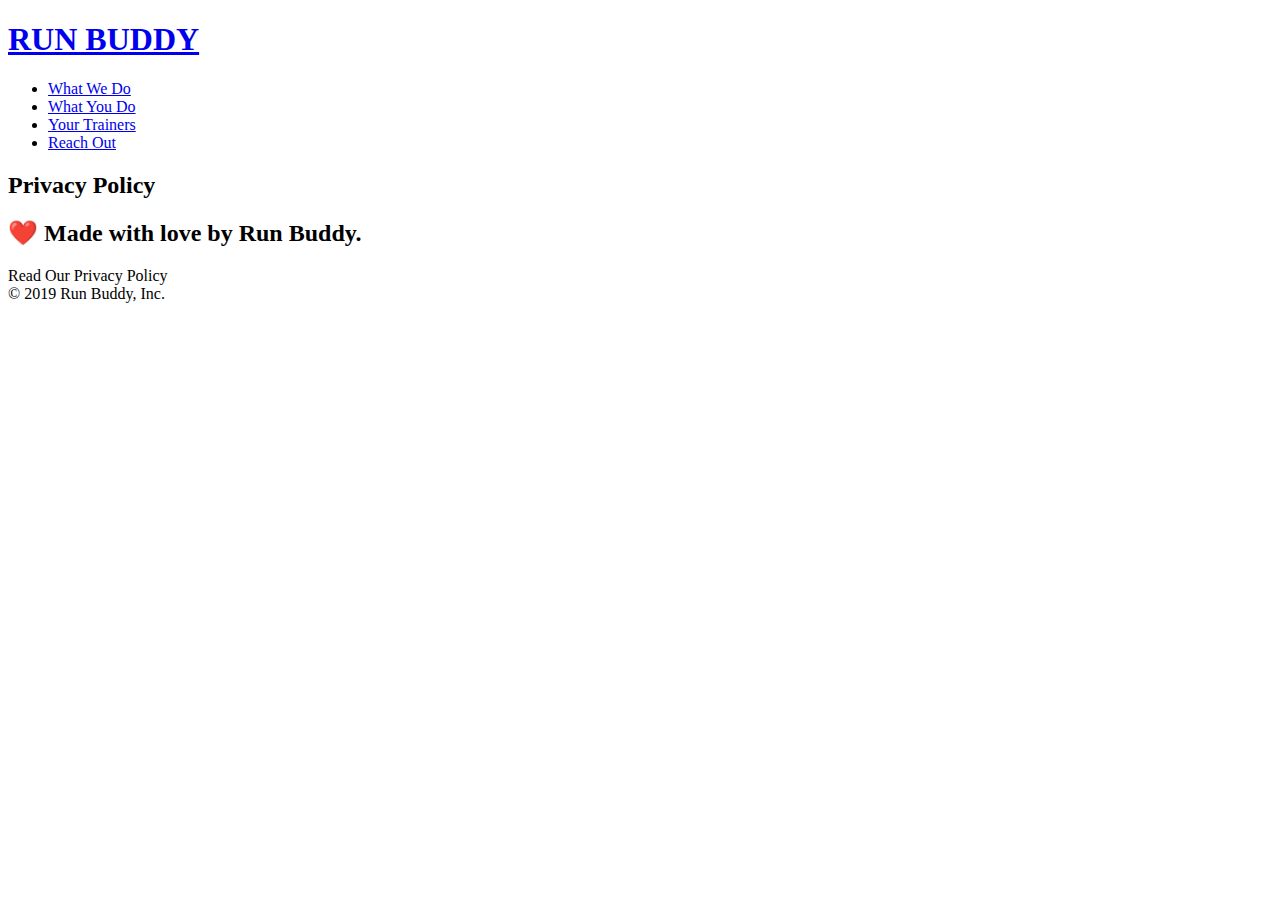
==== privacy-policy.html @ 28be76a3 "1.7.4 created privacy policy html page" ====
<!DOCTYPE html>
<html lang="en">
<head>
    <meta charset="UTF-8">
    <title>Privacy Policy - Run Buddy</title>
</head>
<body>
    <!-- navigation -->
    <header>
        <h1><a href="/">RUN BUDDY</a></h1>
        <nav>
            <!-- Unordered list -->
            <ul>
                <!-- List item -->
                <li>
                    <!-- Anchor element -->
                    <a href="./index.html#what-we-do">What We Do</a>
                </li>
                <li>
                    <a href="./index.html#what-you-do">What You Do</a>
                </li>
                <li>
                    <a href="./index.html#your-trainers">Your Trainers</a>
                </li>
                <li>
                    <a href="./index.html#reach-out">Reach Out</a>
                </li>
            </ul>
        </nav>
    </header>

    <section class="hero">
        <h2 class="page-hero">
            Privacy Policy
        </h2>
    </section>




    <!-- footer -->
    <footer>
        <h2>❤️ Made with love by Run Buddy.</h2>
        <div>
            <a>Read Our Privacy Policy</a><br/>
            &copy; 2019 Run Buddy, Inc.
        </div>
    </footer>
</body>
</html>
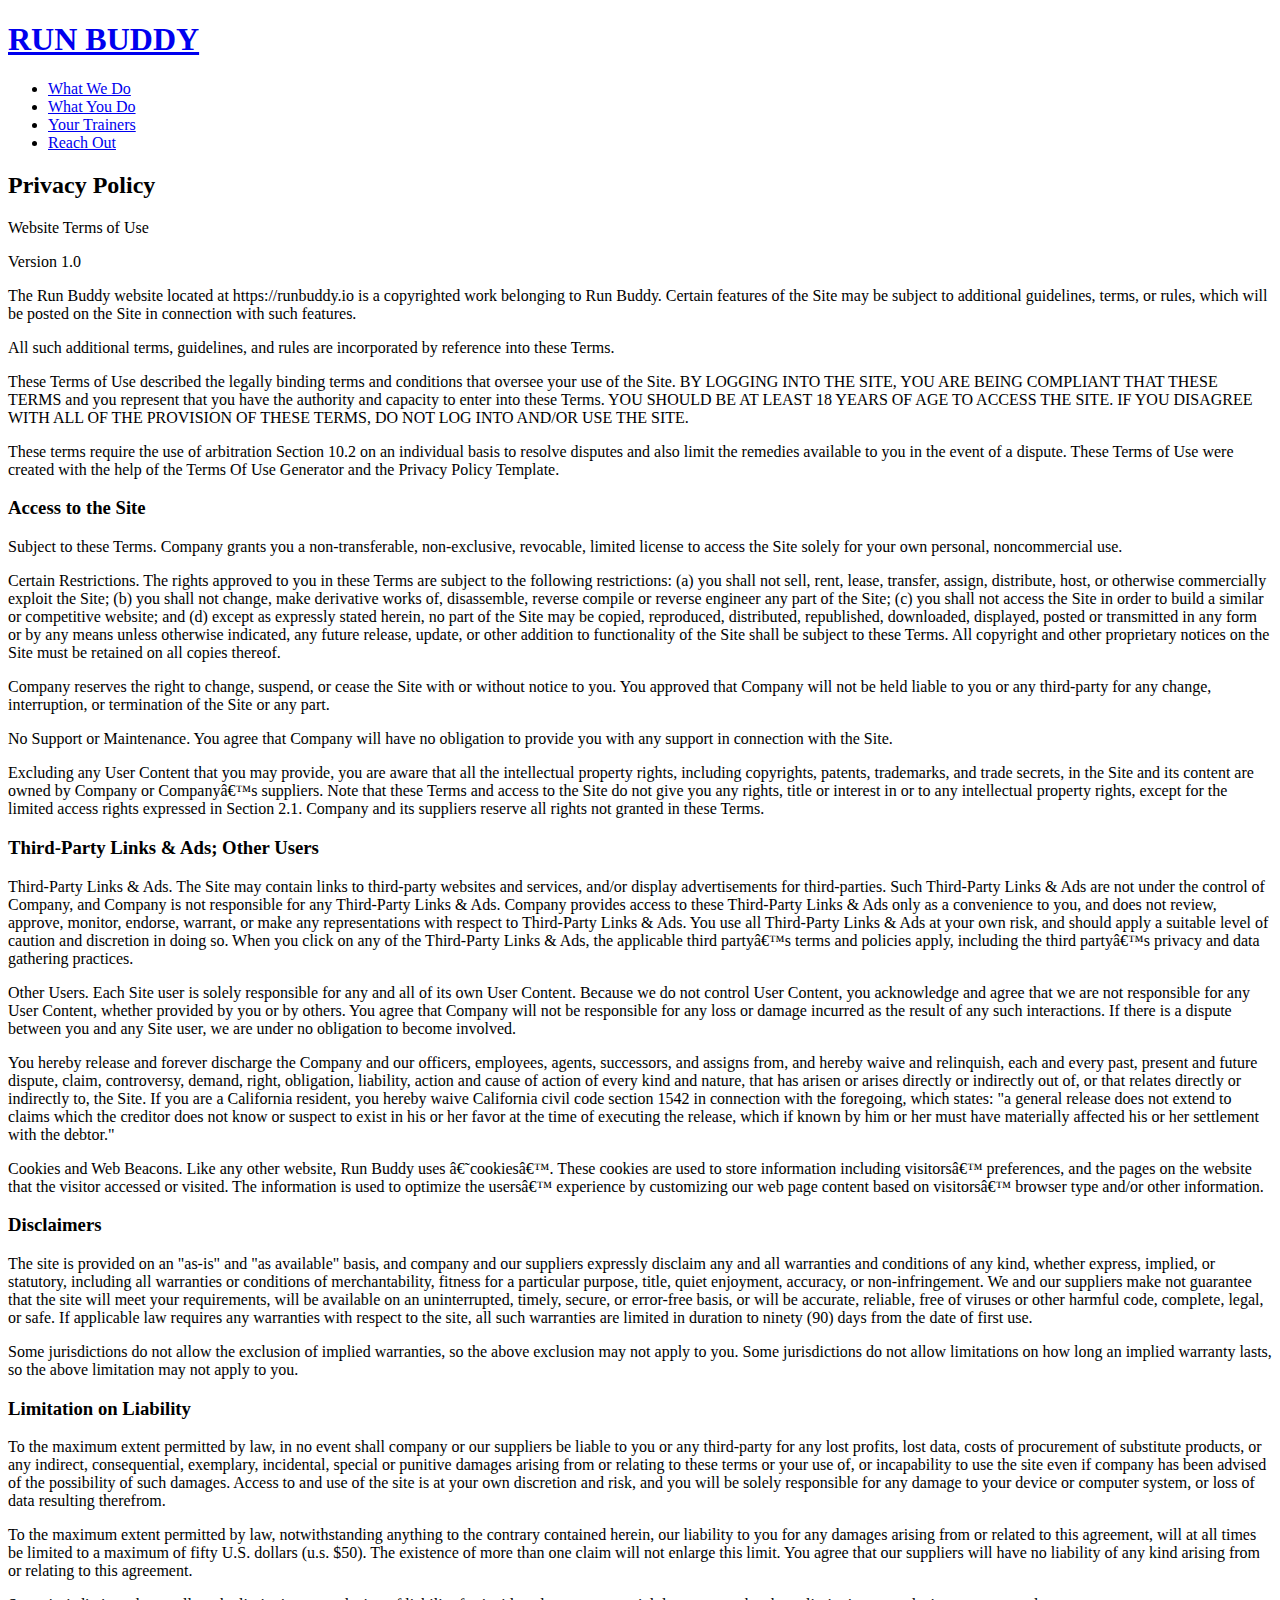
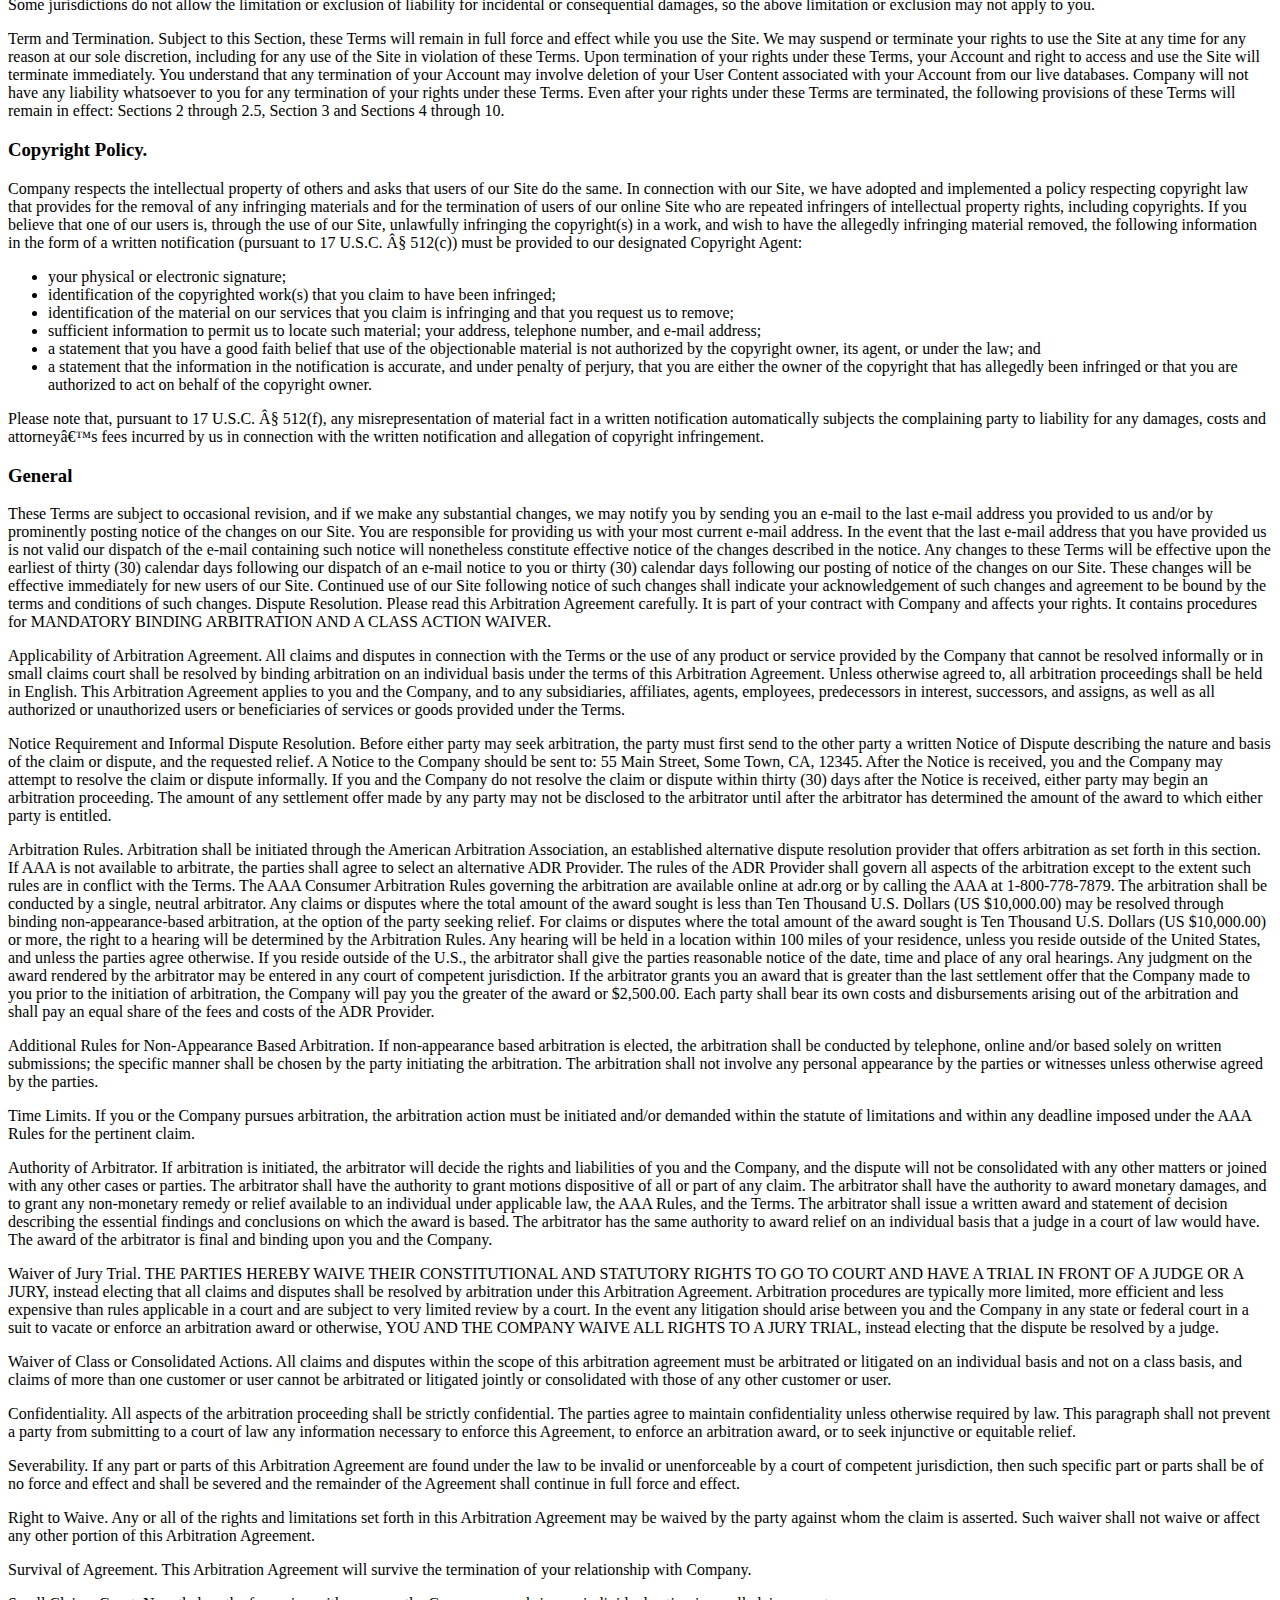
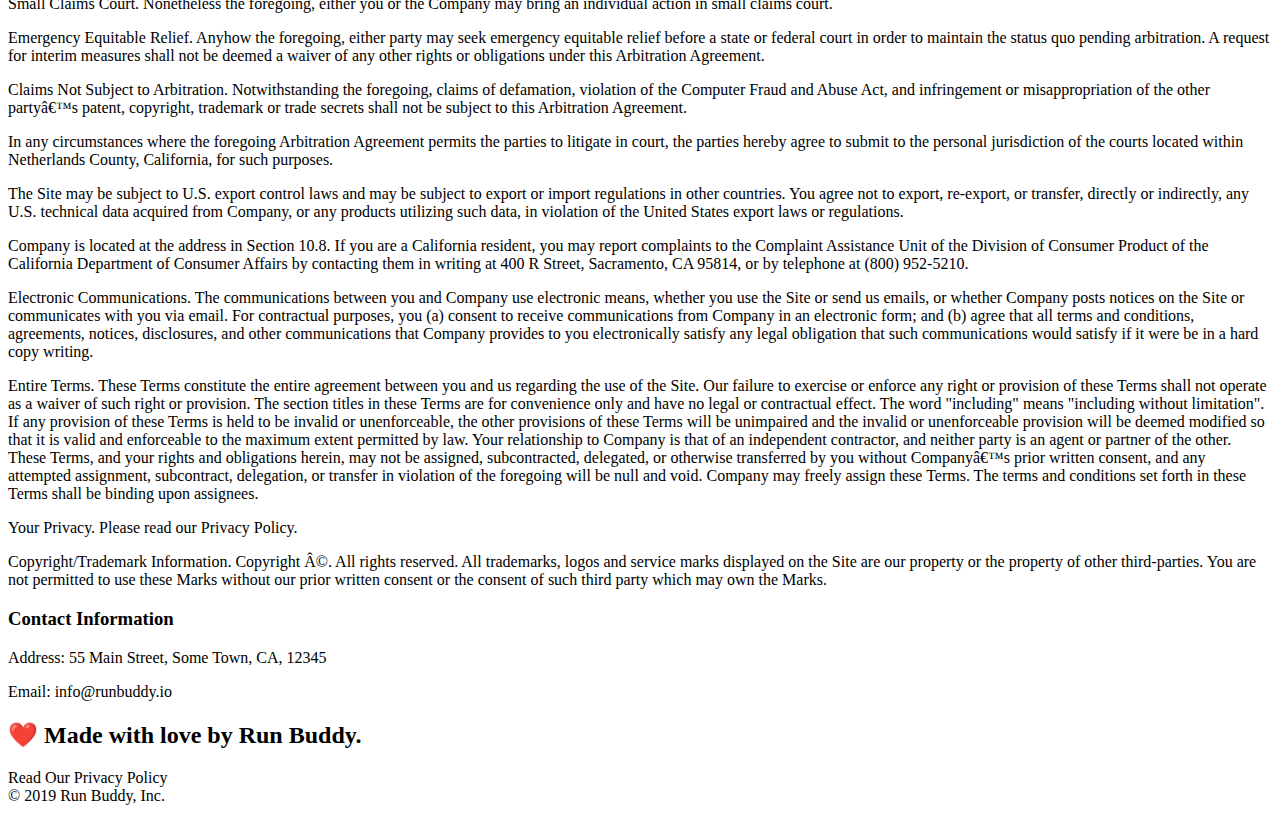
==== commit 857ef533: "1.7.5 added legal article" ====
--- a/privacy-policy.html
+++ b/privacy-policy.html
@@ -35,7 +35,427 @@
         </h2>
     </section>
 
-
+    <article class="secondary-content">
+      <p>
+        Website Terms of Use
+      </p>
+
+      <p>
+        Version 1.0
+      </p>
+
+      <p>
+        The Run Buddy website located at https://runbuddy.io is a copyrighted work belonging to Run Buddy. Certain
+        features of the Site may be subject to additional guidelines, terms, or rules, which will be posted on the Site
+        in connection with such features.
+      </p>
+
+      <p>
+        All such additional terms, guidelines, and rules are incorporated by reference into these Terms.
+      </p>
+
+      <p>
+        These Terms of Use described the legally binding terms and conditions that oversee your use of the Site. BY
+        LOGGING INTO THE SITE, YOU ARE BEING COMPLIANT THAT THESE TERMS and you represent that you have the authority
+        and capacity to enter into these Terms. YOU SHOULD BE AT LEAST 18 YEARS OF AGE TO ACCESS THE SITE. IF YOU
+        DISAGREE WITH ALL OF THE PROVISION OF THESE TERMS, DO NOT LOG INTO AND/OR USE THE SITE.
+      </p>
+
+      <p>
+        These terms require the use of arbitration Section 10.2 on an individual basis to resolve disputes and also
+        limit the remedies available to you in the event of a dispute. These Terms of Use were created with the help of
+        the Terms Of Use Generator and the Privacy Policy Template.
+      </p>
+
+      <h3>
+        Access to the Site
+      </h3>
+
+      <p>
+        Subject to these Terms. Company grants you a non-transferable, non-exclusive, revocable, limited license to
+        access the Site solely for your own personal, noncommercial use.
+      </p>
+
+      <p>
+        Certain Restrictions. The rights approved to you in these Terms are subject to the following restrictions: (a)
+        you shall not sell, rent, lease, transfer, assign, distribute, host, or otherwise commercially exploit the Site;
+        (b) you shall not change, make derivative works of, disassemble, reverse compile or reverse engineer any part of
+        the Site; (c) you shall not access the Site in order to build a similar or competitive website; and (d) except
+        as expressly stated herein, no part of the Site may be copied, reproduced, distributed, republished, downloaded,
+        displayed, posted or transmitted in any form or by any means unless otherwise indicated, any future release,
+        update, or other addition to functionality of the Site shall be subject to these Terms. All copyright and other
+        proprietary notices on the Site must be retained on all copies thereof.
+      </p>
+
+      <p>
+        Company reserves the right to change, suspend, or cease the Site with or without notice to you. You approved
+        that Company will not be held liable to you or any third-party for any change, interruption, or termination of
+        the Site or any part.
+      </p>
+
+      <p>
+        No Support or Maintenance. You agree that Company will have no obligation to provide you with any support in
+        connection with the Site.
+      </p>
+
+      <p>
+        Excluding any User Content that you may provide, you are aware that all the intellectual property rights,
+        including copyrights, patents, trademarks, and trade secrets, in the Site and its content are owned by Company
+        or Companyâ€™s suppliers. Note that these Terms and access to the Site do not give you any rights, title or
+        interest in or to any intellectual property rights, except for the limited access rights expressed in Section
+        2.1. Company and its suppliers reserve all rights not granted in these Terms.
+      </p>
+
+      <h3>
+        Third-Party Links & Ads; Other Users
+      </h3>
+
+      <p>
+        Third-Party Links & Ads. The Site may contain links to third-party websites and services, and/or display
+        advertisements for third-parties. Such Third-Party Links & Ads are not under the control of Company, and Company
+        is not responsible for any Third-Party Links & Ads. Company provides access to these Third-Party Links & Ads
+        only as a convenience to you, and does not review, approve, monitor, endorse, warrant, or make any
+        representations with respect to Third-Party Links & Ads. You use all Third-Party Links & Ads at your own risk,
+        and should apply a suitable level of caution and discretion in doing so. When you click on any of the
+        Third-Party Links & Ads, the applicable third partyâ€™s terms and policies apply, including the third partyâ€™s
+        privacy and data gathering practices.
+      </p>
+
+      <p>
+        Other Users. Each Site user is solely responsible for any and all of its own User Content. Because we do not
+        control User Content, you acknowledge and agree that we are not responsible for any User Content, whether
+        provided by you or by others. You agree that Company will not be responsible for any loss or damage incurred as
+        the result of any such interactions. If there is a dispute between you and any Site user, we are under no
+        obligation to become involved.
+      </p>
+
+      <p>
+        You hereby release and forever discharge the Company and our officers, employees, agents, successors, and
+        assigns from, and hereby waive and relinquish, each and every past, present and future dispute, claim,
+        controversy, demand, right, obligation, liability, action and cause of action of every kind and nature, that has
+        arisen or arises directly or indirectly out of, or that relates directly or indirectly to, the Site. If you are
+        a California resident, you hereby waive California civil code section 1542 in connection with the foregoing,
+        which states: "a general release does not extend to claims which the creditor does not know or suspect to exist
+        in his or her favor at the time of executing the release, which if known by him or her must have materially
+        affected his or her settlement with the debtor."
+      </p>
+
+      <p>
+        Cookies and Web Beacons. Like any other website, Run Buddy uses â€˜cookiesâ€™. These cookies are used to store
+        information including visitorsâ€™ preferences, and the pages on the website that the visitor accessed or visited.
+        The information is used to optimize the usersâ€™ experience by customizing our web page content based on visitorsâ€™
+        browser type and/or other information.
+      </p>
+
+      <h3>
+        Disclaimers
+      </h3>
+
+      <p>
+        The site is provided on an "as-is" and "as available" basis, and company and our suppliers expressly disclaim
+        any and all warranties and conditions of any kind, whether express, implied, or statutory, including all
+        warranties or conditions of merchantability, fitness for a particular purpose, title, quiet enjoyment, accuracy,
+        or non-infringement. We and our suppliers make not guarantee that the site will meet your requirements, will be
+        available on an uninterrupted, timely, secure, or error-free basis, or will be accurate, reliable, free of
+        viruses or other harmful code, complete, legal, or safe. If applicable law requires any warranties with respect
+        to the site, all such warranties are limited in duration to ninety (90) days from the date of first use.
+      </p>
+
+      <p>
+        Some jurisdictions do not allow the exclusion of implied warranties, so the above exclusion may not apply to
+        you. Some jurisdictions do not allow limitations on how long an implied warranty lasts, so the above limitation
+        may not apply to you.
+      </p>
+
+      <h3>
+        Limitation on Liability
+      </h3>
+
+      <p>
+        To the maximum extent permitted by law, in no event shall company or our suppliers be liable to you or any
+        third-party for any lost profits, lost data, costs of procurement of substitute products, or any indirect,
+        consequential, exemplary, incidental, special or punitive damages arising from or relating to these terms or
+        your use of, or incapability to use the site even if company has been advised of the possibility of such
+        damages. Access to and use of the site is at your own discretion and risk, and you will be solely responsible
+        for any damage to your device or computer system, or loss of data resulting therefrom.
+      </p>
+
+      <p>
+        To the maximum extent permitted by law, notwithstanding anything to the contrary contained herein, our liability
+        to you for any damages arising from or related to this agreement, will at all times be limited to a maximum of
+        fifty U.S. dollars (u.s. $50). The existence of more than one claim will not enlarge this limit. You agree that
+        our suppliers will have no liability of any kind arising from or relating to this agreement.
+      </p>
+
+      <p>
+        Some jurisdictions do not allow the limitation or exclusion of liability for incidental or consequential
+        damages, so the above limitation or exclusion may not apply to you.
+      </p>
+
+      <p>
+        Term and Termination. Subject to this Section, these Terms will remain in full force and effect while you use
+        the Site. We may suspend or terminate your rights to use the Site at any time for any reason at our sole
+        discretion, including for any use of the Site in violation of these Terms. Upon termination of your rights under
+        these Terms, your Account and right to access and use the Site will terminate immediately. You understand that
+        any termination of your Account may involve deletion of your User Content associated with your Account from our
+        live databases. Company will not have any liability whatsoever to you for any termination of your rights under
+        these Terms. Even after your rights under these Terms are terminated, the following provisions of these Terms
+        will remain in effect: Sections 2 through 2.5, Section 3 and Sections 4 through 10.
+      </p>
+
+      <h3>
+        Copyright Policy.
+      </h3>
+
+      <p>
+        Company respects the intellectual property of others and asks that users of our Site do the same. In connection
+        with our Site, we have adopted and implemented a policy respecting copyright law that provides for the removal
+        of any infringing materials and for the termination of users of our online Site who are repeated infringers of
+        intellectual property rights, including copyrights. If you believe that one of our users is, through the use of
+        our Site, unlawfully infringing the copyright(s) in a work, and wish to have the allegedly infringing material
+        removed, the following information in the form of a written notification (pursuant to 17 U.S.C. Â§ 512(c)) must
+        be provided to our designated Copyright Agent:
+      </p>
+
+      <ul>
+        <li>
+          your physical or electronic signature;
+        </li>
+        <li>
+          identification of the copyrighted work(s) that you claim to have been infringed;
+        </li>
+        <li>
+          identification of the material on our services that you claim is infringing and that you request us to remove;
+        </li>
+        <li>
+          sufficient information to permit us to locate such material; your address, telephone number, and e-mail
+          address;
+        </li>
+        <li>
+          a statement that you have a good faith belief that use of the objectionable material is not authorized by the
+          copyright owner, its agent, or under the law; and
+        </li>
+        <li>
+          a statement that the information in the notification is accurate, and under penalty of perjury, that you are
+          either the owner of the copyright that has allegedly been infringed or that you are authorized to act on
+          behalf of the copyright owner.
+        </li>
+      </ul>
+
+      <p>
+        Please note that, pursuant to 17 U.S.C. Â§ 512(f), any misrepresentation of material fact in a written
+        notification automatically subjects the complaining party to liability for any damages, costs and attorneyâ€™s
+        fees incurred by us in connection with the written notification and allegation of copyright infringement.
+      </p>
+
+      <h3>
+        General
+      </h3>
+
+      <p>
+        These Terms are subject to occasional revision, and if we make any substantial changes, we may notify you by
+        sending you an e-mail to the last e-mail address you provided to us and/or by prominently posting notice of the
+        changes on our Site. You are responsible for providing us with your most current e-mail address. In the event
+        that the last e-mail address that you have provided us is not valid our dispatch of the e-mail containing such
+        notice will nonetheless constitute effective notice of the changes described in the notice. Any changes to these
+        Terms will be effective upon the earliest of thirty (30) calendar days following our dispatch of an e-mail
+        notice to you or thirty (30) calendar days following our posting of notice of the changes on our Site. These
+        changes will be effective immediately for new users of our Site. Continued use of our Site following notice of
+        such changes shall indicate your acknowledgement of such changes and agreement to be bound by the terms and
+        conditions of such changes. Dispute Resolution. Please read this Arbitration Agreement carefully. It is part of
+        your contract with Company and affects your rights. It contains procedures for MANDATORY BINDING ARBITRATION AND
+        A CLASS ACTION WAIVER.
+      </p>
+
+      <p>
+        Applicability of Arbitration Agreement. All claims and disputes in connection with the Terms or the use of any
+        product or service provided by the Company that cannot be resolved informally or in small claims court shall be
+        resolved by binding arbitration on an individual basis under the terms of this Arbitration Agreement. Unless
+        otherwise agreed to, all arbitration proceedings shall be held in English. This Arbitration Agreement applies to
+        you and the Company, and to any subsidiaries, affiliates, agents, employees, predecessors in interest,
+        successors, and assigns, as well as all authorized or unauthorized users or beneficiaries of services or goods
+        provided under the Terms.
+      </p>
+
+      <p>
+        Notice Requirement and Informal Dispute Resolution. Before either party may seek arbitration, the party must
+        first send to the other party a written Notice of Dispute describing the nature and basis of the claim or
+        dispute, and the requested relief. A Notice to the Company should be sent to: 55 Main Street, Some Town, CA,
+        12345. After the Notice is received, you and the Company may attempt to resolve the claim or dispute informally.
+        If you and the Company do not resolve the claim or dispute within thirty (30) days after the Notice is received,
+        either party may begin an arbitration proceeding. The amount of any settlement offer made by any party may not
+        be disclosed to the arbitrator until after the arbitrator has determined the amount of the award to which either
+        party is entitled.
+      </p>
+
+      <p>
+        Arbitration Rules. Arbitration shall be initiated through the American Arbitration Association, an established
+        alternative dispute resolution provider that offers arbitration as set forth in this section. If AAA is not
+        available to arbitrate, the parties shall agree to select an alternative ADR Provider. The rules of the ADR
+        Provider shall govern all aspects of the arbitration except to the extent such rules are in conflict with the
+        Terms. The AAA Consumer Arbitration Rules governing the arbitration are available online at adr.org or by
+        calling the AAA at 1-800-778-7879. The arbitration shall be conducted by a single, neutral arbitrator. Any
+        claims or disputes where the total amount of the award sought is less than Ten Thousand U.S. Dollars (US
+        $10,000.00) may be resolved through binding non-appearance-based arbitration, at the option of the party seeking
+        relief. For claims or disputes where the total amount of the award sought is Ten Thousand U.S. Dollars (US
+        $10,000.00) or more, the right to a hearing will be determined by the Arbitration Rules. Any hearing will be
+        held in a location within 100 miles of your residence, unless you reside outside of the United States, and
+        unless the parties agree otherwise. If you reside outside of the U.S., the arbitrator shall give the parties
+        reasonable notice of the date, time and place of any oral hearings. Any judgment on the award rendered by the
+        arbitrator may be entered in any court of competent jurisdiction. If the arbitrator grants you an award that is
+        greater than the last settlement offer that the Company made to you prior to the initiation of arbitration, the
+        Company will pay you the greater of the award or $2,500.00. Each party shall bear its own costs and
+        disbursements arising out of the arbitration and shall pay an equal share of the fees and costs of the ADR
+        Provider.
+      </p>
+
+      <p>
+        Additional Rules for Non-Appearance Based Arbitration. If non-appearance based arbitration is elected, the
+        arbitration shall be conducted by telephone, online and/or based solely on written submissions; the specific
+        manner shall be chosen by the party initiating the arbitration. The arbitration shall not involve any personal
+        appearance by the parties or witnesses unless otherwise agreed by the parties.
+      </p>
+
+      <p>
+        Time Limits. If you or the Company pursues arbitration, the arbitration action must be initiated and/or demanded
+        within the statute of limitations and within any deadline imposed under the AAA Rules for the pertinent claim.
+      </p>
+
+      <p>
+        Authority of Arbitrator. If arbitration is initiated, the arbitrator will decide the rights and liabilities of
+        you and the Company, and the dispute will not be consolidated with any other matters or joined with any other
+        cases or parties. The arbitrator shall have the authority to grant motions dispositive of all or part of any
+        claim. The arbitrator shall have the authority to award monetary damages, and to grant any non-monetary remedy
+        or relief available to an individual under applicable law, the AAA Rules, and the Terms. The arbitrator shall
+        issue a written award and statement of decision describing the essential findings and conclusions on which the
+        award is based. The arbitrator has the same authority to award relief on an individual basis that a judge in a
+        court of law would have. The award of the arbitrator is final and binding upon you and the Company.
+      </p>
+
+      <p>
+        Waiver of Jury Trial. THE PARTIES HEREBY WAIVE THEIR CONSTITUTIONAL AND STATUTORY RIGHTS TO GO TO COURT AND HAVE
+        A TRIAL IN FRONT OF A JUDGE OR A JURY, instead electing that all claims and disputes shall be resolved by
+        arbitration under this Arbitration Agreement. Arbitration procedures are typically more limited, more efficient
+        and less expensive than rules applicable in a court and are subject to very limited review by a court. In the
+        event any litigation should arise between you and the Company in any state or federal court in a suit to vacate
+        or enforce an arbitration award or otherwise, YOU AND THE COMPANY WAIVE ALL RIGHTS TO A JURY TRIAL, instead
+        electing that the dispute be resolved by a judge.
+      </p>
+
+      <p>
+        Waiver of Class or Consolidated Actions. All claims and disputes within the scope of this arbitration agreement
+        must be arbitrated or litigated on an individual basis and not on a class basis, and claims of more than one
+        customer or user cannot be arbitrated or litigated jointly or consolidated with those of any other customer or
+        user.
+      </p>
+
+      <p>
+        Confidentiality. All aspects of the arbitration proceeding shall be strictly confidential. The parties agree to
+        maintain confidentiality unless otherwise required by law. This paragraph shall not prevent a party from
+        submitting to a court of law any information necessary to enforce this Agreement, to enforce an arbitration
+        award, or to seek injunctive or equitable relief.
+      </p>
+
+      <p>
+        Severability. If any part or parts of this Arbitration Agreement are found under the law to be invalid or
+        unenforceable by a court of competent jurisdiction, then such specific part or parts shall be of no force and
+        effect and shall be severed and the remainder of the Agreement shall continue in full force and effect.
+      </p>
+
+      <p>
+        Right to Waive. Any or all of the rights and limitations set forth in this Arbitration Agreement may be waived
+        by the party against whom the claim is asserted. Such waiver shall not waive or affect any other portion of this
+        Arbitration Agreement.
+      </p>
+
+      <p>
+        Survival of Agreement. This Arbitration Agreement will survive the termination of your relationship with
+        Company.
+      </p>
+
+      <p>
+        Small Claims Court. Nonetheless the foregoing, either you or the Company may bring an individual action in small
+        claims court.
+      </p>
+
+      <p>
+        Emergency Equitable Relief. Anyhow the foregoing, either party may seek emergency equitable relief before a
+        state or federal court in order to maintain the status quo pending arbitration. A request for interim measures
+        shall not be deemed a waiver of any other rights or obligations under this Arbitration Agreement.
+      </p>
+
+      <p>
+        Claims Not Subject to Arbitration. Notwithstanding the foregoing, claims of defamation, violation of the
+        Computer Fraud and Abuse Act, and infringement or misappropriation of the other partyâ€™s patent, copyright,
+        trademark or trade secrets shall not be subject to this Arbitration Agreement.
+      </p>
+
+      <p>
+        In any circumstances where the foregoing Arbitration Agreement permits the parties to litigate in court, the
+        parties hereby agree to submit to the personal jurisdiction of the courts located within Netherlands County,
+        California, for such purposes.
+      </p>
+
+      <p>
+        The Site may be subject to U.S. export control laws and may be subject to export or import regulations in other
+        countries. You agree not to export, re-export, or transfer, directly or indirectly, any U.S. technical data
+        acquired from Company, or any products utilizing such data, in violation of the United States export laws or
+        regulations.
+      </p>
+
+      <p>
+        Company is located at the address in Section 10.8. If you are a California resident, you may report complaints
+        to the Complaint Assistance Unit of the Division of Consumer Product of the California Department of Consumer
+        Affairs by contacting them in writing at 400 R Street, Sacramento, CA 95814, or by telephone at (800) 952-5210.
+      </p>
+
+      <p>
+        Electronic Communications. The communications between you and Company use electronic means, whether you use the
+        Site or send us emails, or whether Company posts notices on the Site or communicates with you via email. For
+        contractual purposes, you (a) consent to receive communications from Company in an electronic form; and (b)
+        agree that all terms and conditions, agreements, notices, disclosures, and other communications that Company
+        provides to you electronically satisfy any legal obligation that such communications would satisfy if it were be
+        in a hard copy writing.
+      </p>
+
+      <p>
+        Entire Terms. These Terms constitute the entire agreement between you and us regarding the use of the Site. Our
+        failure to exercise or enforce any right or provision of these Terms shall not operate as a waiver of such right
+        or provision. The section titles in these Terms are for convenience only and have no legal or contractual
+        effect. The word "including" means "including without limitation". If any provision of these Terms is held to be
+        invalid or unenforceable, the other provisions of these Terms will be unimpaired and the invalid or
+        unenforceable provision will be deemed modified so that it is valid and enforceable to the maximum extent
+        permitted by law. Your relationship to Company is that of an independent contractor, and neither party is an
+        agent or partner of the other. These Terms, and your rights and obligations herein, may not be assigned,
+        subcontracted, delegated, or otherwise transferred by you without Companyâ€™s prior written consent, and any
+        attempted assignment, subcontract, delegation, or transfer in violation of the foregoing will be null and void.
+        Company may freely assign these Terms. The terms and conditions set forth in these Terms shall be binding upon
+        assignees.
+      </p>
+
+      <p>
+        Your Privacy. Please read our Privacy Policy.
+      </p>
+
+      <p>
+        Copyright/Trademark Information. Copyright Â©. All rights reserved. All trademarks, logos and service marks
+        displayed on the Site are our property or the property of other third-parties. You are not permitted to use
+        these Marks without our prior written consent or the consent of such third party which may own the Marks.
+      </p>
+
+      <h3>
+        Contact Information
+      </h3>
+
+      <p>
+        Address: 55 Main Street, Some Town, CA, 12345
+      </p>
+
+      <p>
+        Email: info@runbuddy.io
+      </p>
+
+    </article>
 
 
     <!-- footer -->
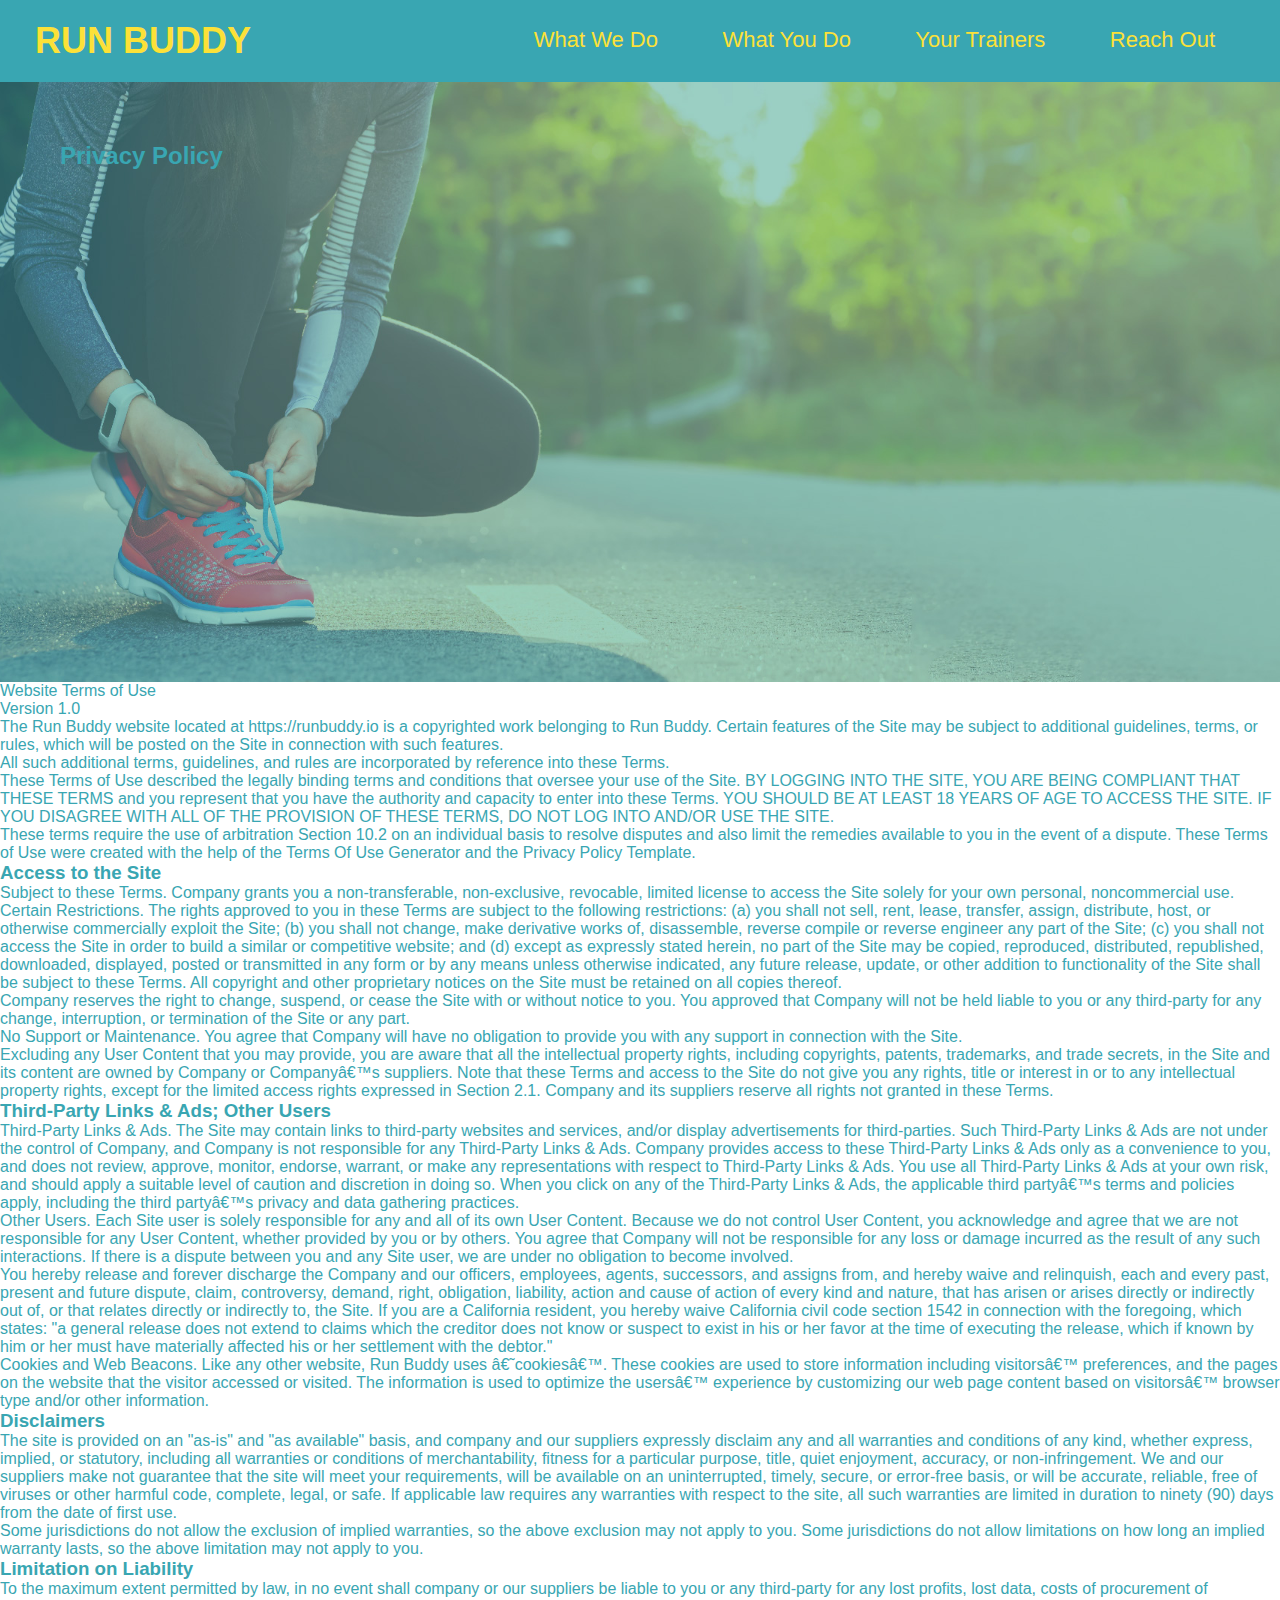
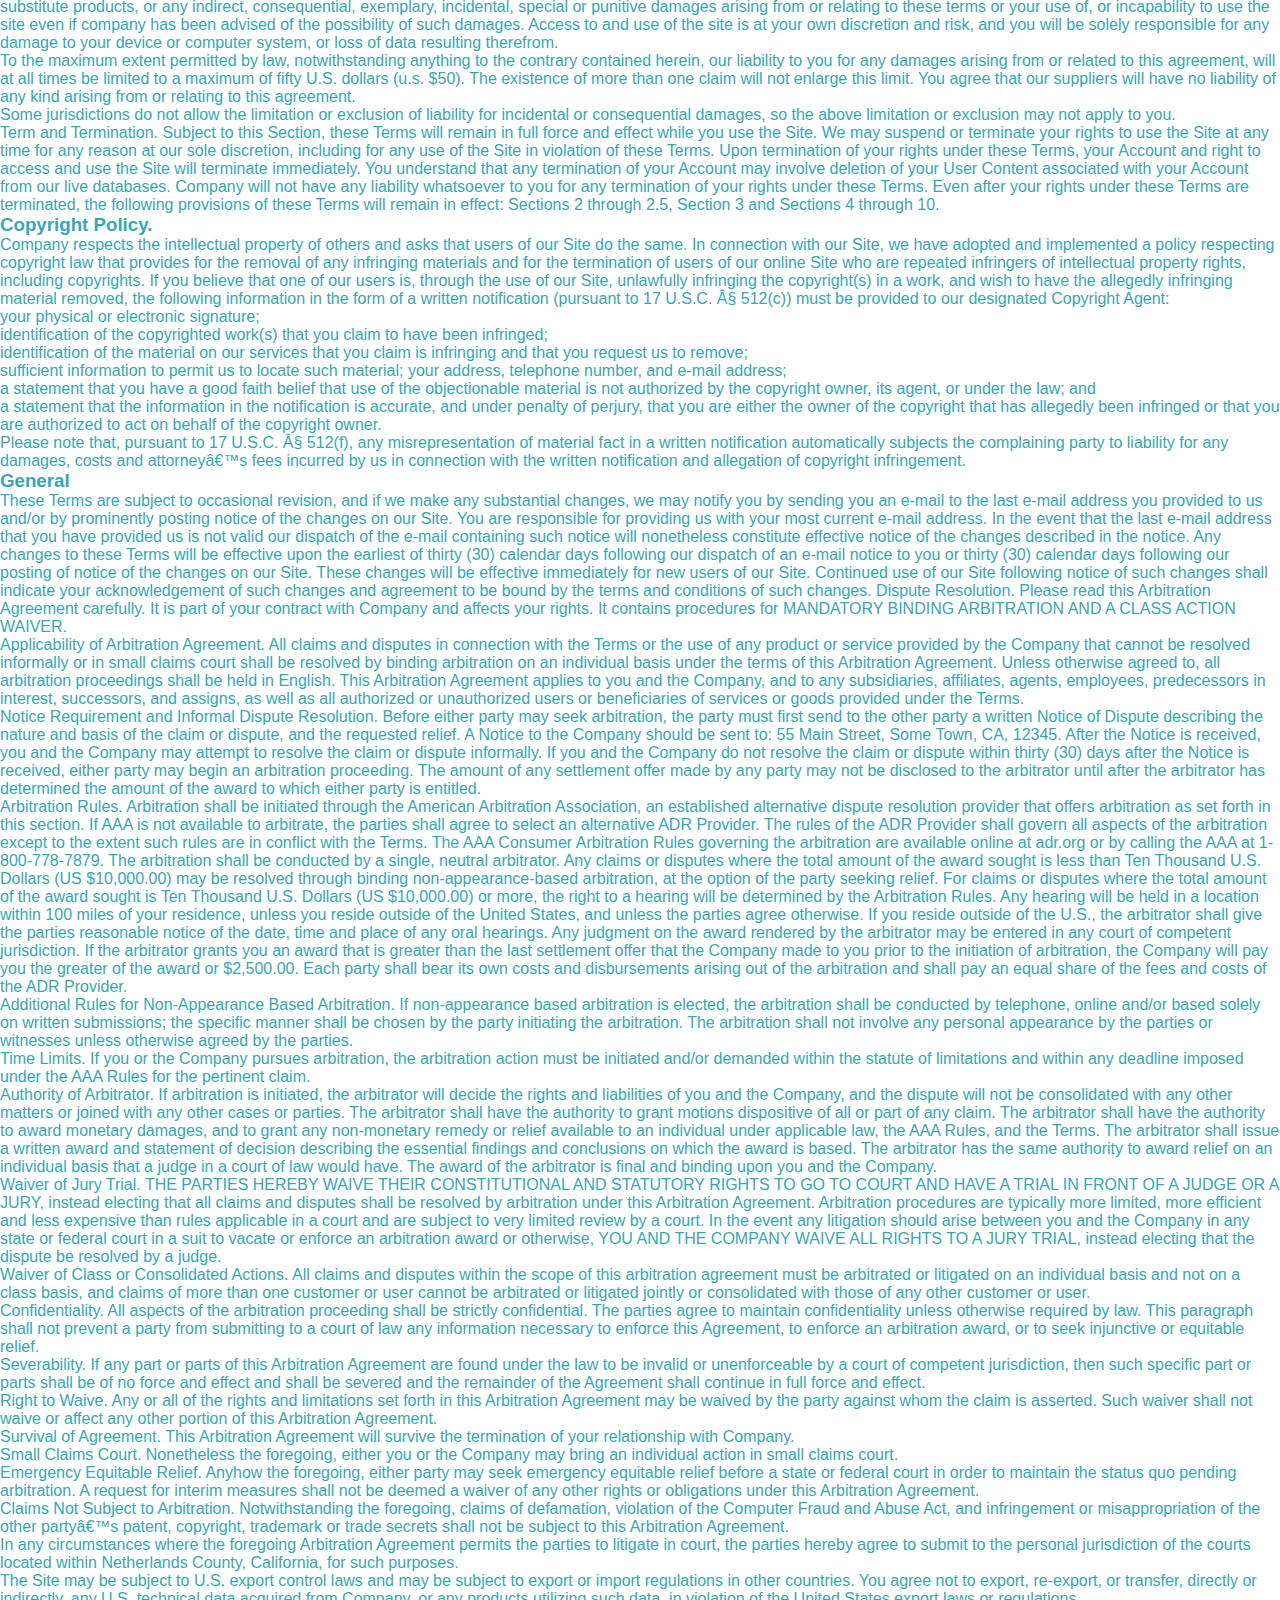
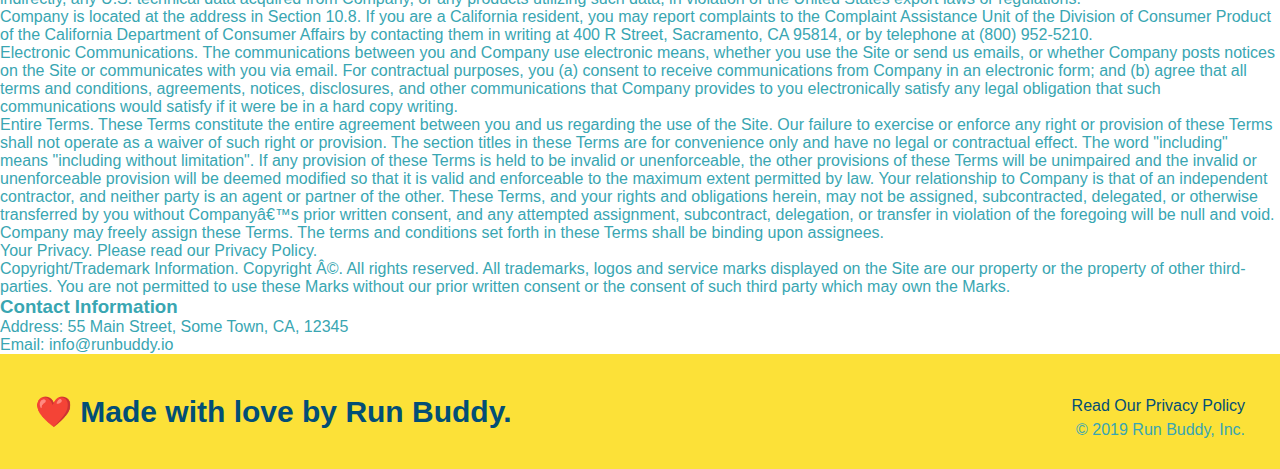
==== commit b3c2070b: "1.7.6 linked the exisitng style sheet to the privacy page" ====
--- a/privacy-policy.html
+++ b/privacy-policy.html
@@ -3,6 +3,7 @@
 <head>
     <meta charset="UTF-8">
     <title>Privacy Policy - Run Buddy</title>
+    <link rel="stylesheet" href="./assets/css/style.css">
 </head>
 <body>
     <!-- navigation -->
--- a/assets/css/style.css
+++ b/assets/css/style.css
@@ -0,0 +1,269 @@
+* {
+margin: 0;
+padding: 0;
+box-sizing: border-box;
+}
+
+body {
+/* more on this crazy alphanumerical value in a minute! */
+    color: #39a6b2;
+    font-family: Helvetica, Arial, sans-serif;
+}
+
+header {
+    padding: 20px 35px;
+    background-color: #39a6b2;
+}
+
+header h1 {
+    font-weight: bold;
+    font-size: 36px;
+    color: #fce138;
+    margin: 0;
+    display: inline;
+}
+
+header a {
+    text-decoration: none;
+    color: #fce138;
+}
+
+header nav {
+    float: right;
+    margin: 7px 0;
+}
+
+header nav ul li {
+    display: inline;
+}
+
+header nav ul li a {
+    margin: 0 30px;
+    font-weight: lighter;
+    font-size: 22px;
+}
+
+footer h2 {
+    display: inline;
+    color: #024e76;
+    font-size: 30px;
+    margin: 0;
+}
+
+footer {
+    background: #fce138;
+    width: 100%;
+    padding: 40px 35px;
+}
+
+footer div {
+    float: right;
+    line-height: 1.5;
+    text-align: right;
+}
+
+footer a {
+    color: #024e76;
+}
+
+section {
+    padding: 60px;
+}
+
+.hero {
+    background-image: url("../images/hero-bg.jpeg");
+    height: 600px;
+    background-size: cover;
+    background-position: center;
+    position: relative;
+}
+
+.hero-form {
+    color: #024e76;
+    background-color: #fce138;
+    border: solid 3px #024e76;
+    width: 500px;
+    padding: 20px;
+    position: absolute;
+    bottom: 120px;
+    right: 140px
+}
+
+.hero-form p {
+    margin: 5px 0 15px 0;
+}
+
+.hero-form h3 {
+    font-size: 24px;
+    margin: 0;
+}
+
+.form-input {
+    border: 1px solid #024e76;
+    display: block;
+    padding: 7px 15px;
+    font-size: 16px;
+    color: #024e76;
+    width: 100%;
+    margin-bottom: 15px;
+}
+
+.hero-form label {
+    margin: 0 5px;
+}
+
+.hero-form button {
+    padding: 10px 20px;
+    color: #fce138;
+    background-color: #024e76;
+    border: none;
+    font-size: 16px;
+}
+
+.intro {
+    text-align: center;
+}
+
+.intro p {
+    line-height: 1.7;
+    color: #39a6b2;
+    width: 80%;
+    font-size: 20px;
+    margin: 0 auto;
+}
+
+.section-title {
+    font-size: 55px;
+    color: #024e76;
+    margin-bottom: 35px;
+    padding: 0 100px 20px 100px;
+    border-bottom: 3px solid;
+    border-color: #39a6b2;
+    display: inline-block;
+}
+
+.primary-border {
+    border-color: #fce138;
+}
+
+.secondary-border {
+    border-color: #39a6b2;
+}
+
+.steps {
+    text-align: center;
+    background-color: #fce138;
+}
+
+.steps div {
+    margin-bottom: 80px;
+}
+
+.steps img {
+    width: 15%;
+    margin: 10px 0;
+}
+
+.steps h3 {
+    color: #024e76;
+    font-size: 46px;
+    margin-top: 10px;
+}
+
+.steps p {
+    color: #39a6b2;
+}
+
+.steps span {
+    font-size: 38px;
+}
+
+.trainers {
+    text-align: center;
+}
+
+.trainer {
+    width: 900px;
+    margin: 0 auto 30px auto;
+    background: #024e76;
+    color: #fce138;
+    overflow: auto;
+}
+
+.trainer img {
+    width: 35%;
+    float: left;
+}
+
+.trainer-bio {
+    padding: 35px;
+    float: left;
+    width: 65%;
+}
+
+.text-left {
+    text-align: left;
+}
+
+.text-right {
+    text-align: right;
+}
+
+.trainer-bio h3 {
+    font-size: 32px;
+    margin-bottom: 8px;
+}
+
+.trainer-bio h4 {
+    font-weight: lighter;
+    font-size: 26px;
+    margin-bottom: 25px;
+}
+
+.trainer-bio p {
+    font-size: 17px;
+    line-height: 1.3;
+}
+
+.contact {
+    background-color: #024e76;
+    text-align: center;
+}
+
+.contact h2 {
+    color: #fce138;
+}
+
+.contact-info {
+    overflow: auto;
+}
+
+.contact-info iframe {
+    width: 400px;
+    height: 400px;
+}
+
+.contact-info div {
+    width: 410px;
+    display: inline-block;
+    vertical-align: top;
+    text-align: left;
+    margin: 30px 0 0 60px;
+    color: white;
+}
+
+.contact-info h3 {
+    color: #fce138;
+    font-size: 32px;
+}
+
+.contact-info p, .contact-info address {
+    margin: 20px 0;
+    line-height: 1.5;
+    font-size: 20px;
+    font-style: normal;
+}
+
+.contact-info a {
+    color: #fce138;
+}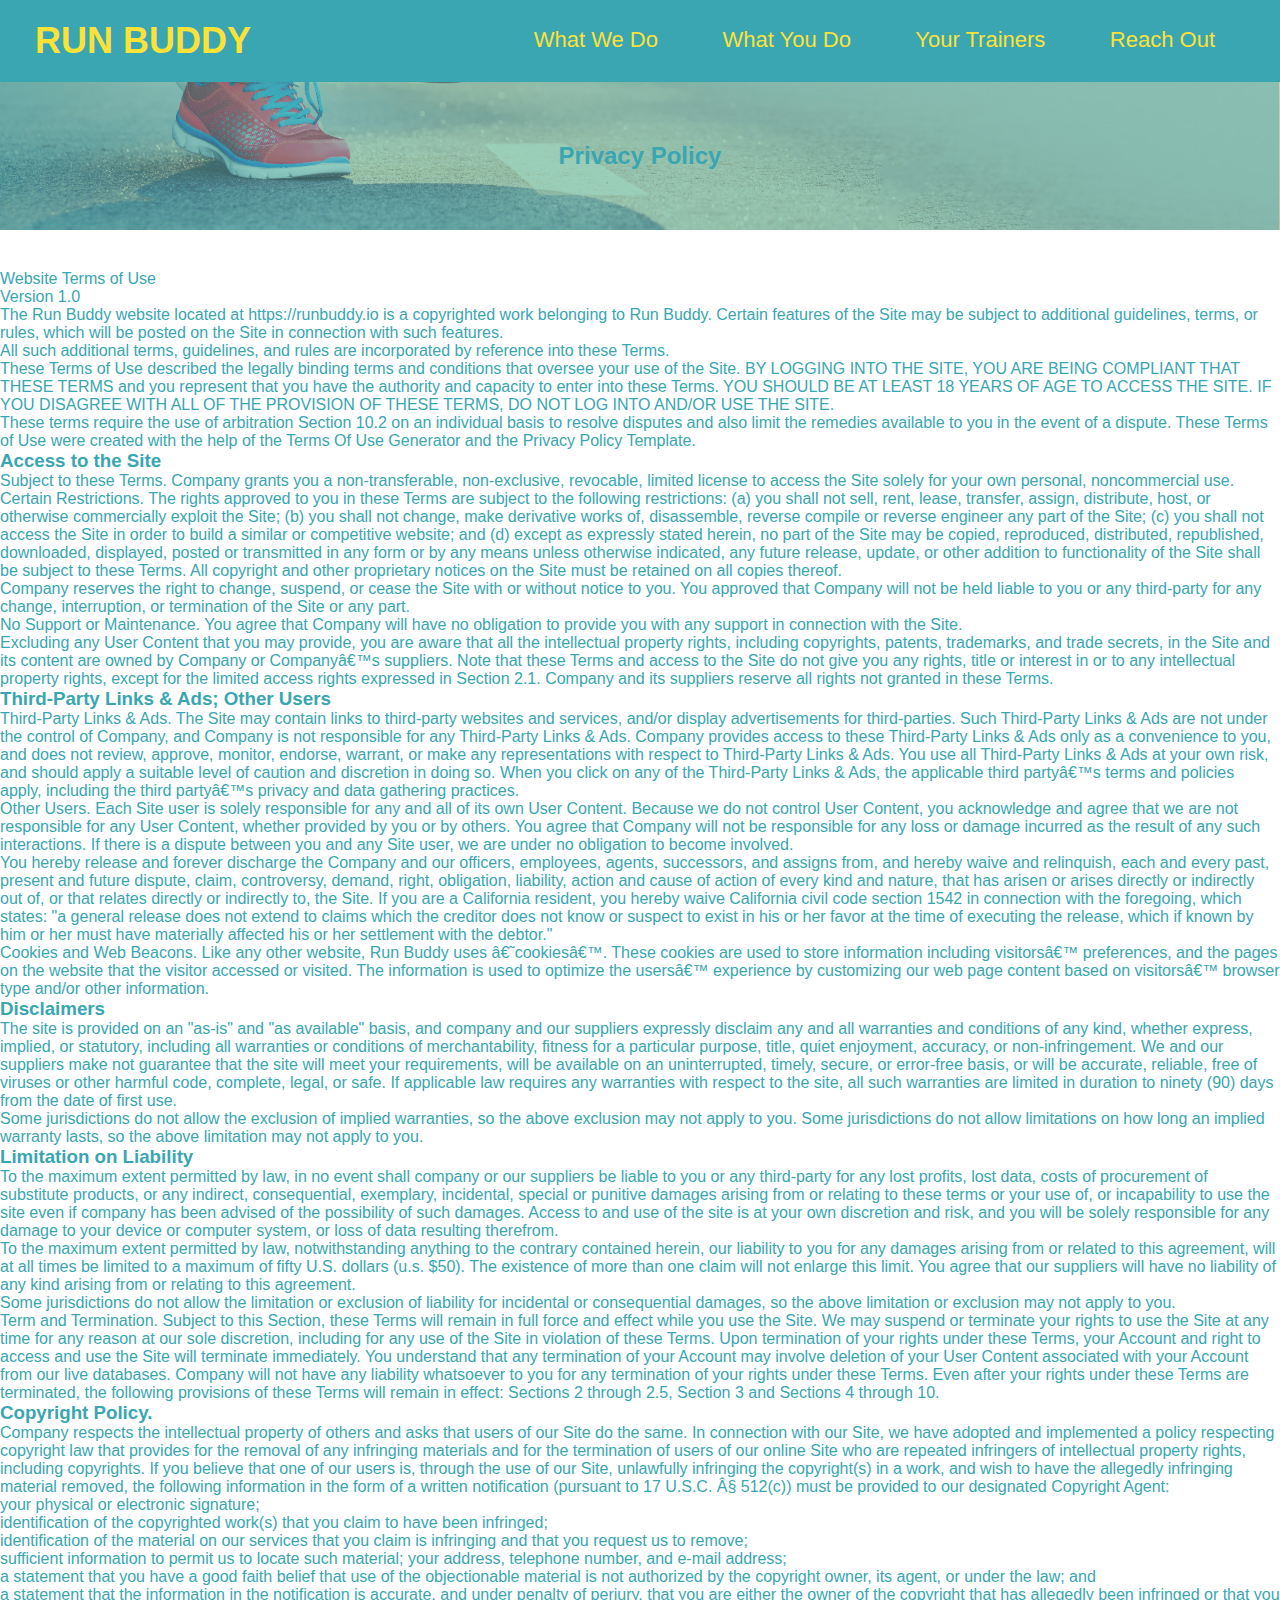
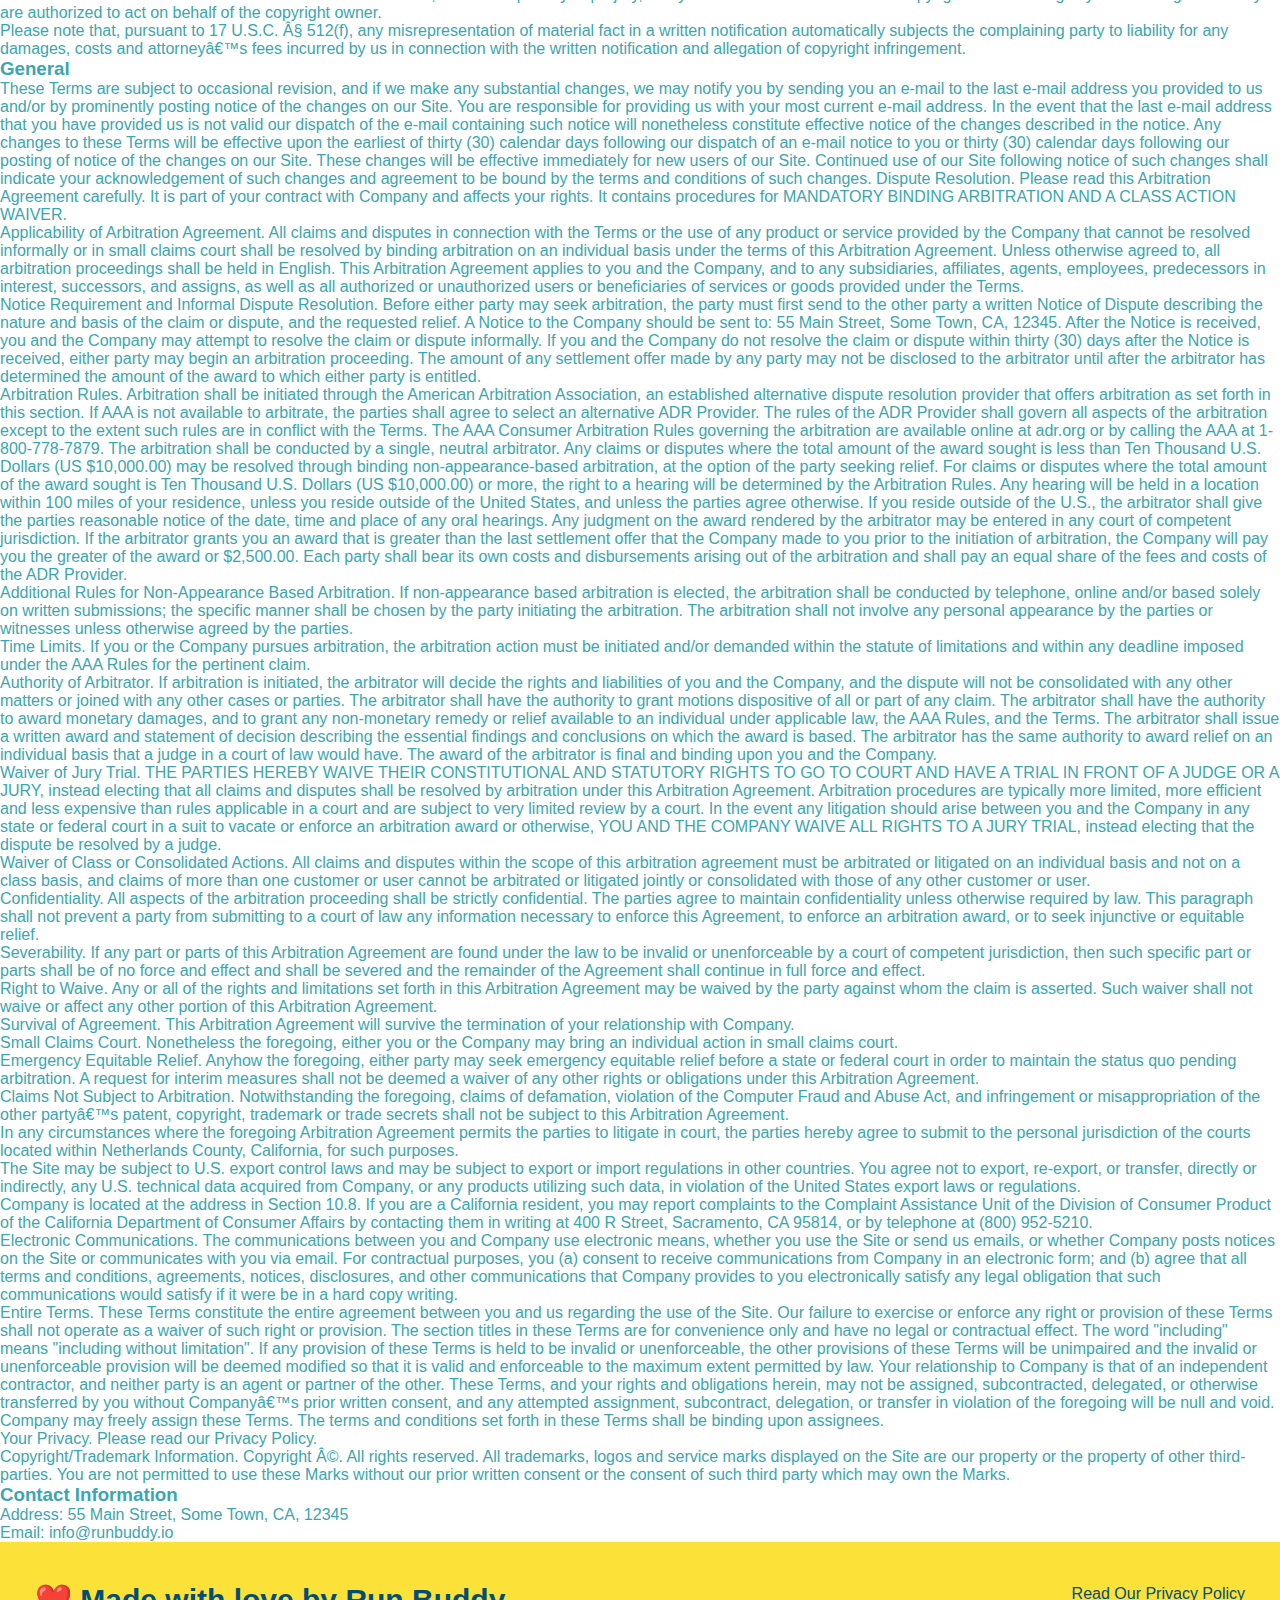
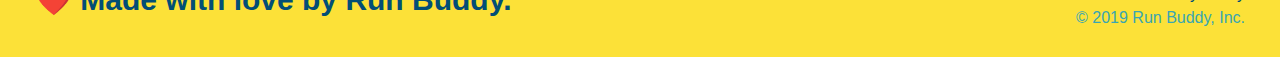
==== commit 4c1aaddc: "1.7.7 created and linked a 2nd style sheet" ====
--- a/privacy-policy.html
+++ b/privacy-policy.html
@@ -4,6 +4,7 @@
     <meta charset="UTF-8">
     <title>Privacy Policy - Run Buddy</title>
     <link rel="stylesheet" href="./assets/css/style.css">
+    <link rel="stylesheet" href="./assets/css/seconadry-styles.css">
 </head>
 <body>
     <!-- navigation -->
--- a/assets/css/seconadry-styles.css
+++ b/assets/css/seconadry-styles.css
@@ -0,0 +1,6 @@
+.hero {
+    background-position: bottom;
+    height: auto;
+    text-align: center;
+    margin-bottom: 40px;
+}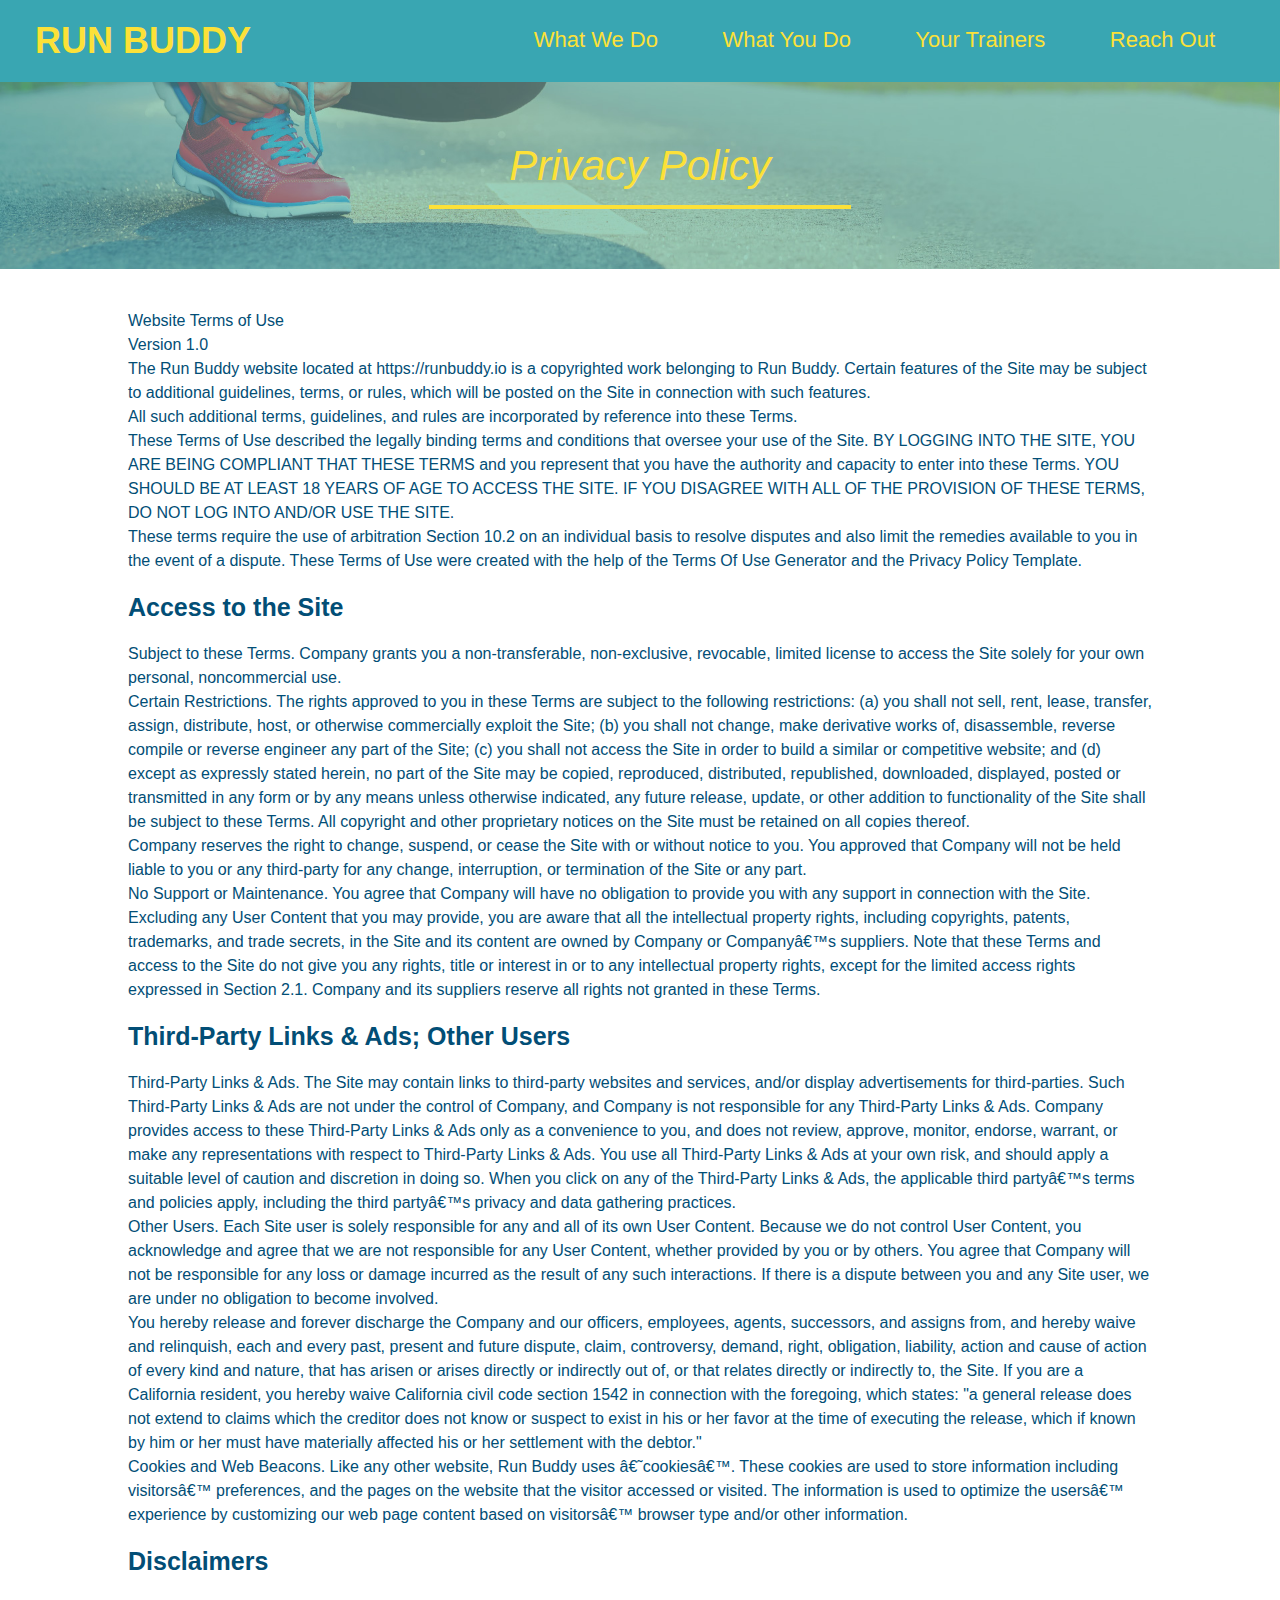
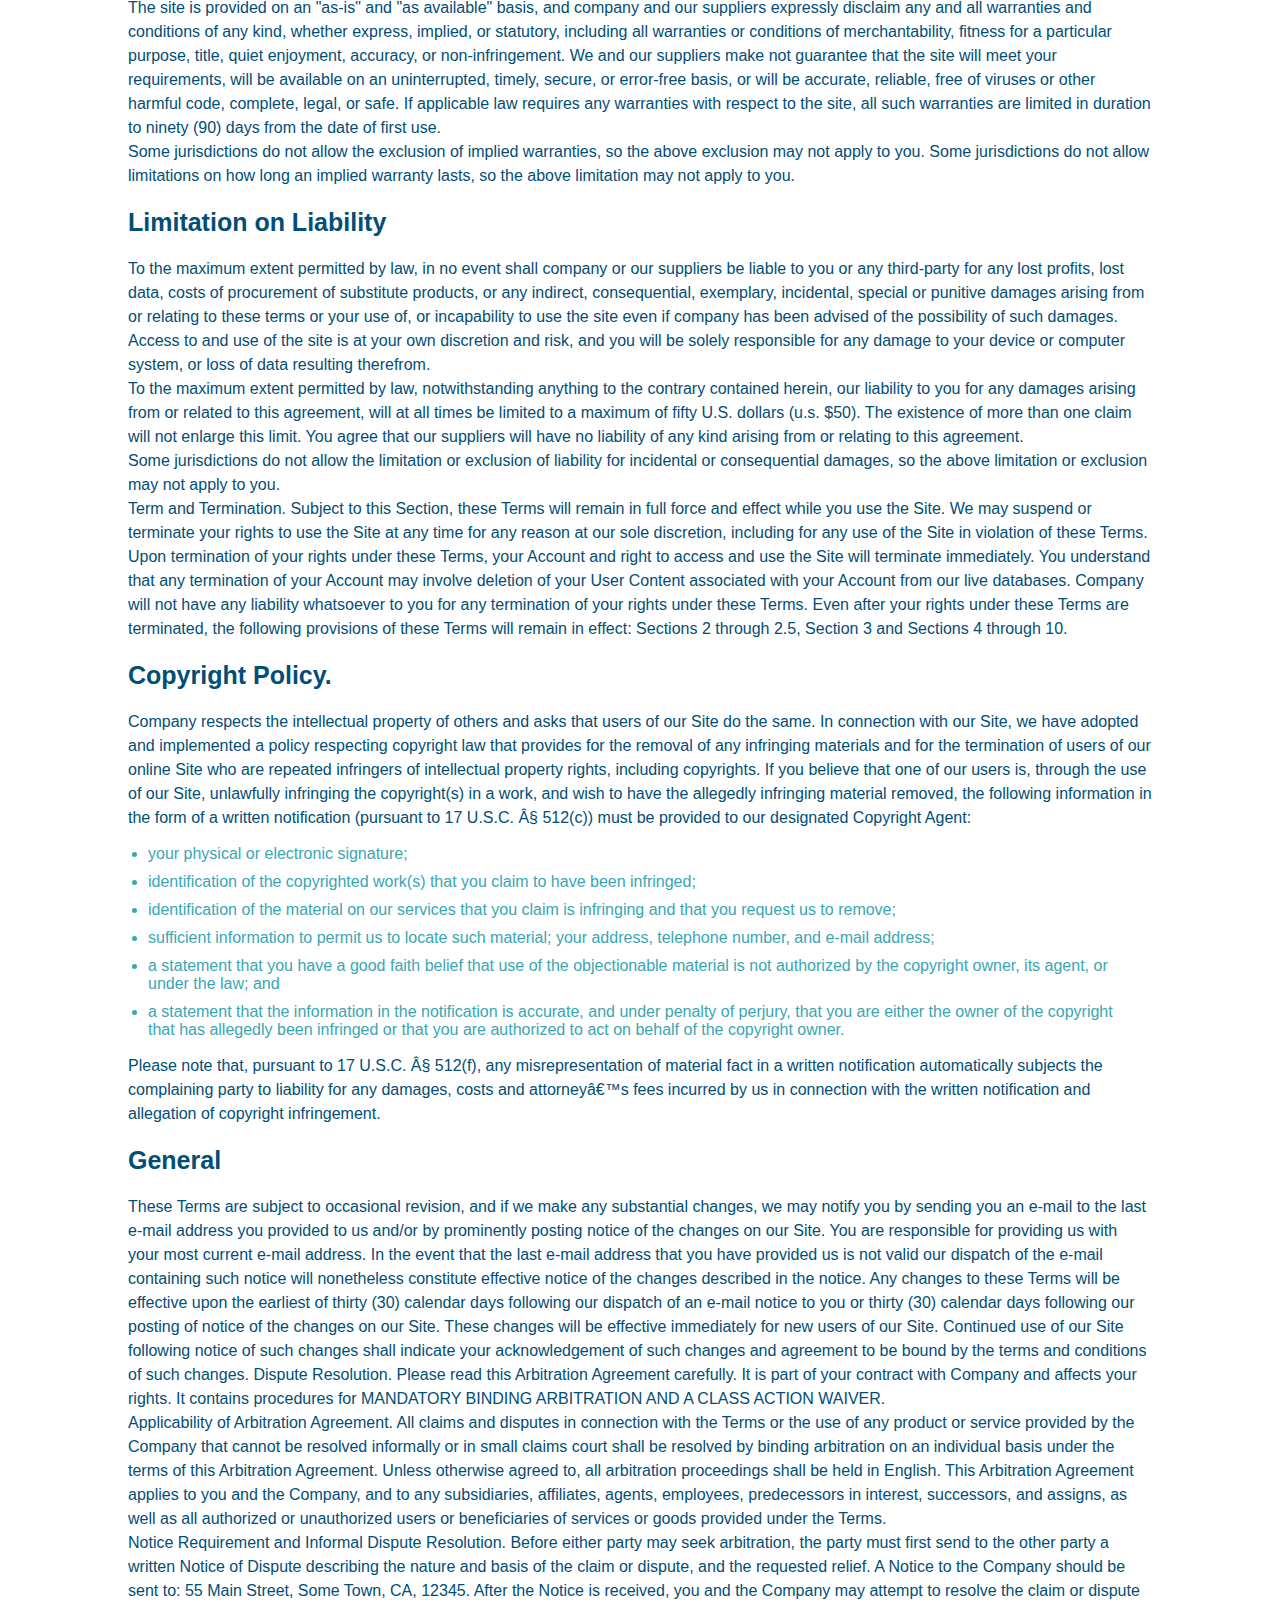
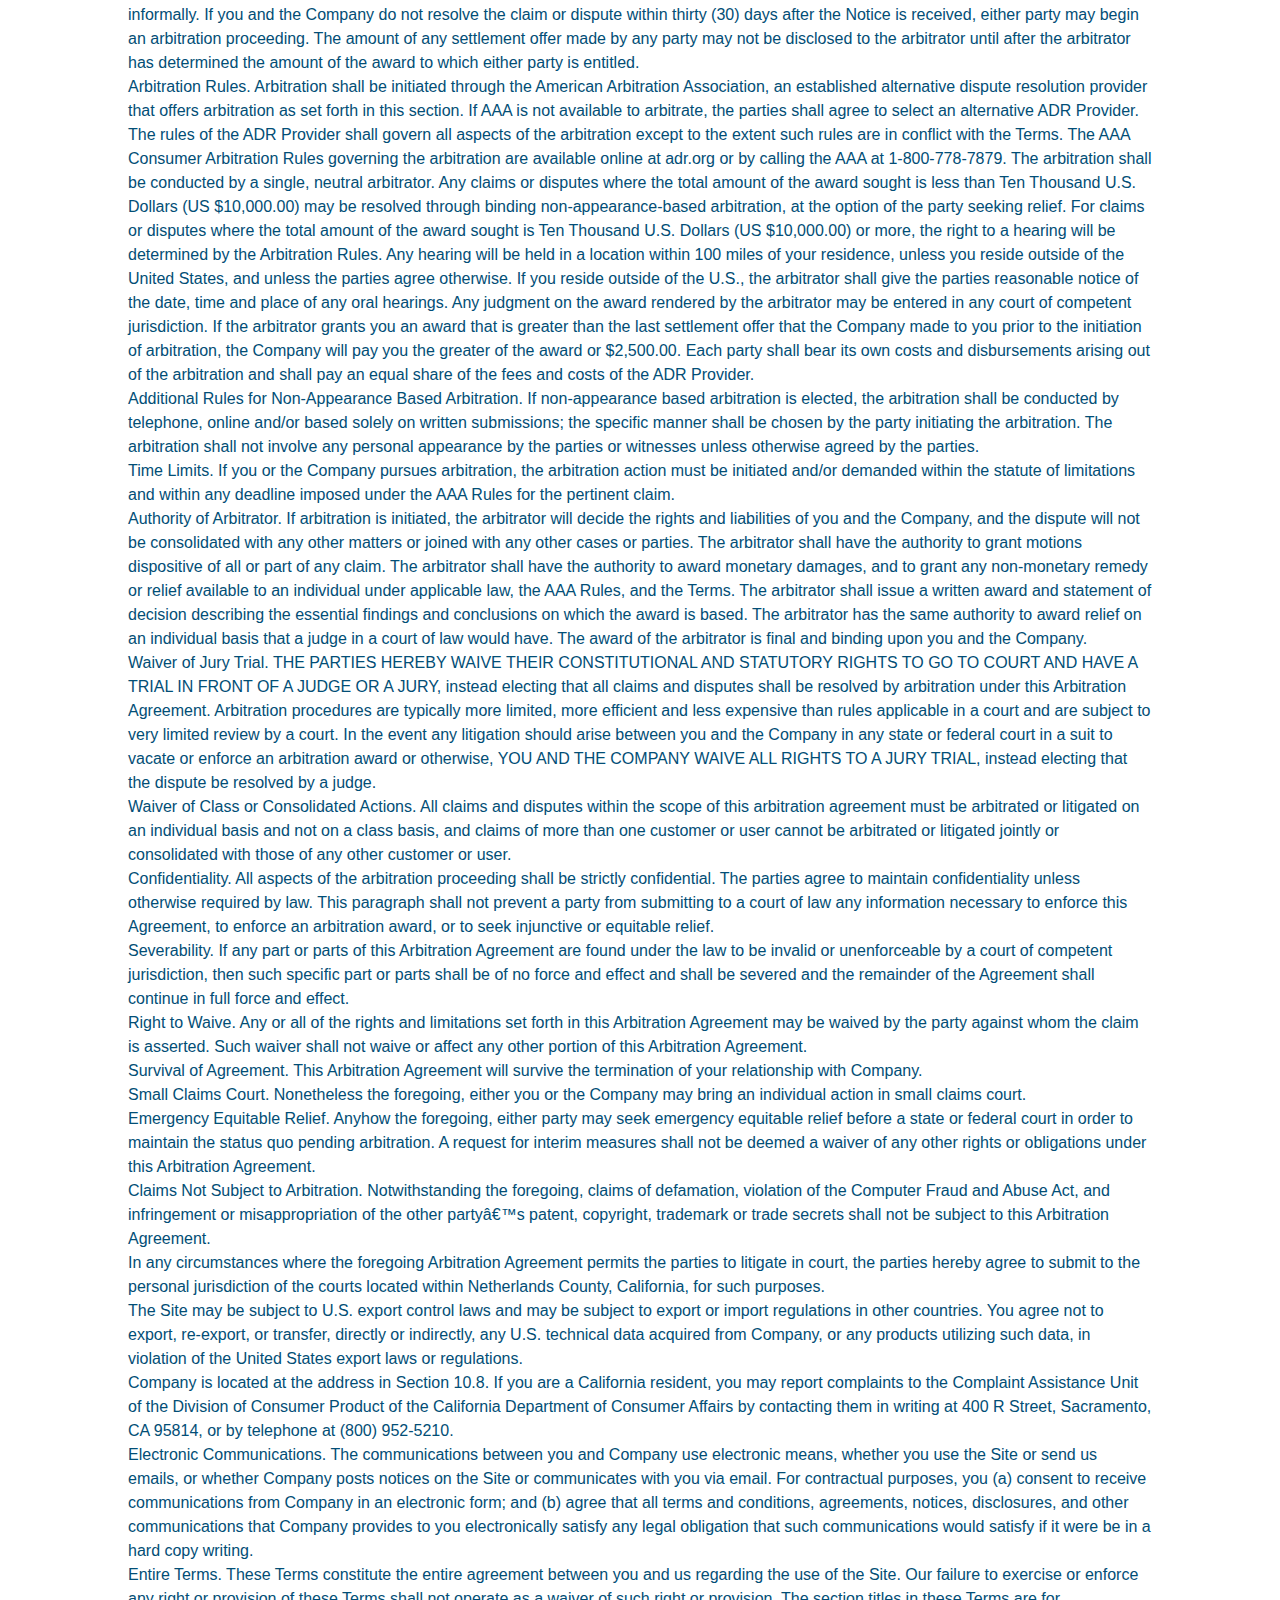
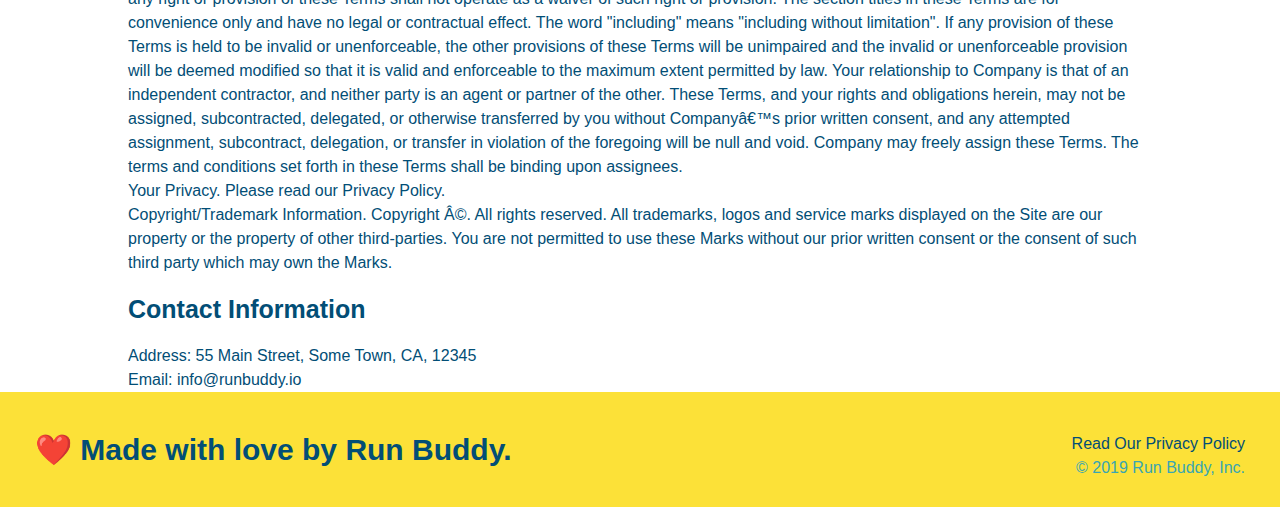
==== commit 786e22a6: "1.7.8 finished the styling for the privacy page" ====
--- a/privacy-policy.html
+++ b/privacy-policy.html
@@ -31,7 +31,7 @@
         </nav>
     </header>
 
-    <section class="hero">
+    <section class="hero page-title">
         <h2 class="page-hero">
             Privacy Policy
         </h2>
--- a/assets/css/seconadry-styles.css
+++ b/assets/css/seconadry-styles.css
@@ -3,4 +3,40 @@
     height: auto;
     text-align: center;
     margin-bottom: 40px;
+}
+
+.page-title h2 {
+    color: #fce138;
+    display: inline-block;
+    border-bottom: 4px solid #fce138;
+    padding: 0 80px 15px 80px;
+    font-weight: normal;
+    font-size: 42px;
+    font-style: italic;
+}
+
+.secondary-content {
+    width: 80%;
+    margin: auto;
+    color: #024e76;
+}
+
+.secondary-content h3 {
+    font-size: 25px;
+    margin: 20px 0;
+}
+
+.secondary-content p {
+    font-size: 16px;
+    line-height: 1.5;
+    margin: auto;
+}
+
+.secondary-content ul {
+    margin: 15px 20px;
+}
+
+.secondary-content li {
+    color: #39a6b2;
+    margin: 10px 0;
 }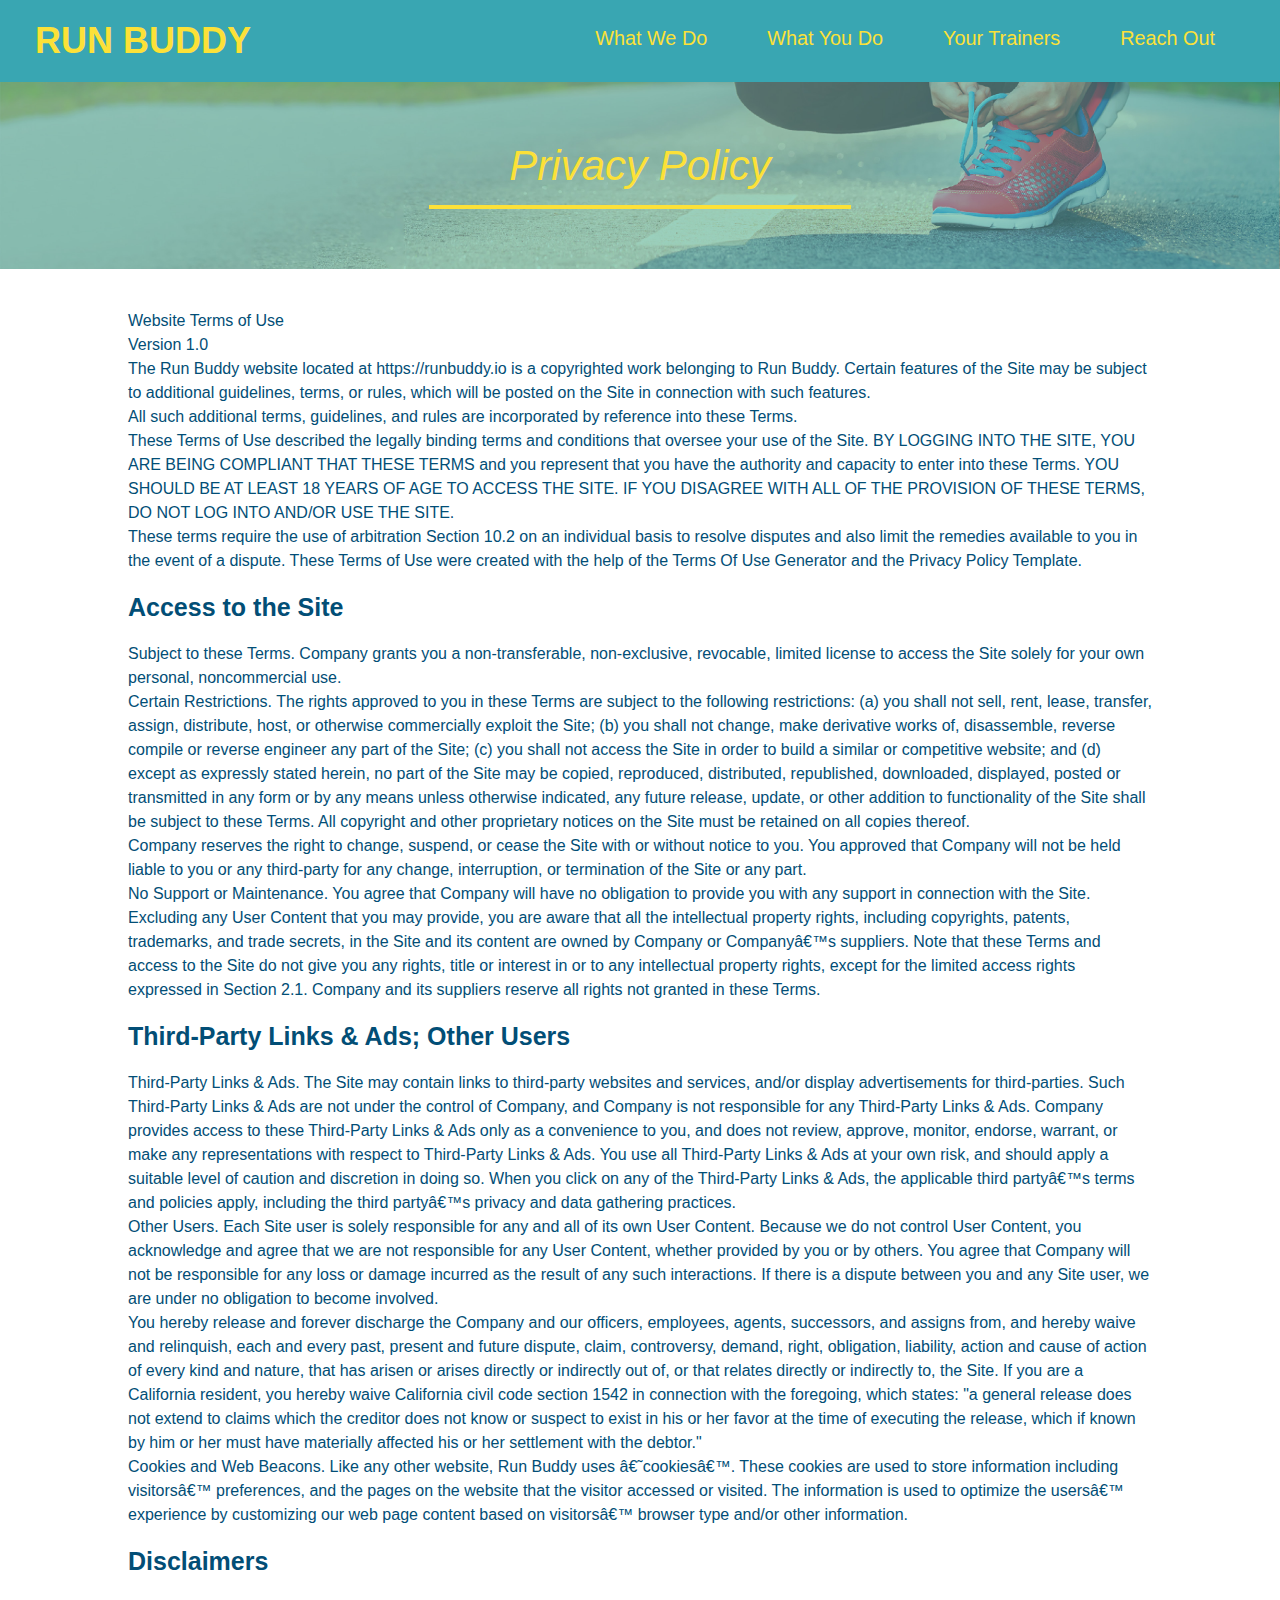
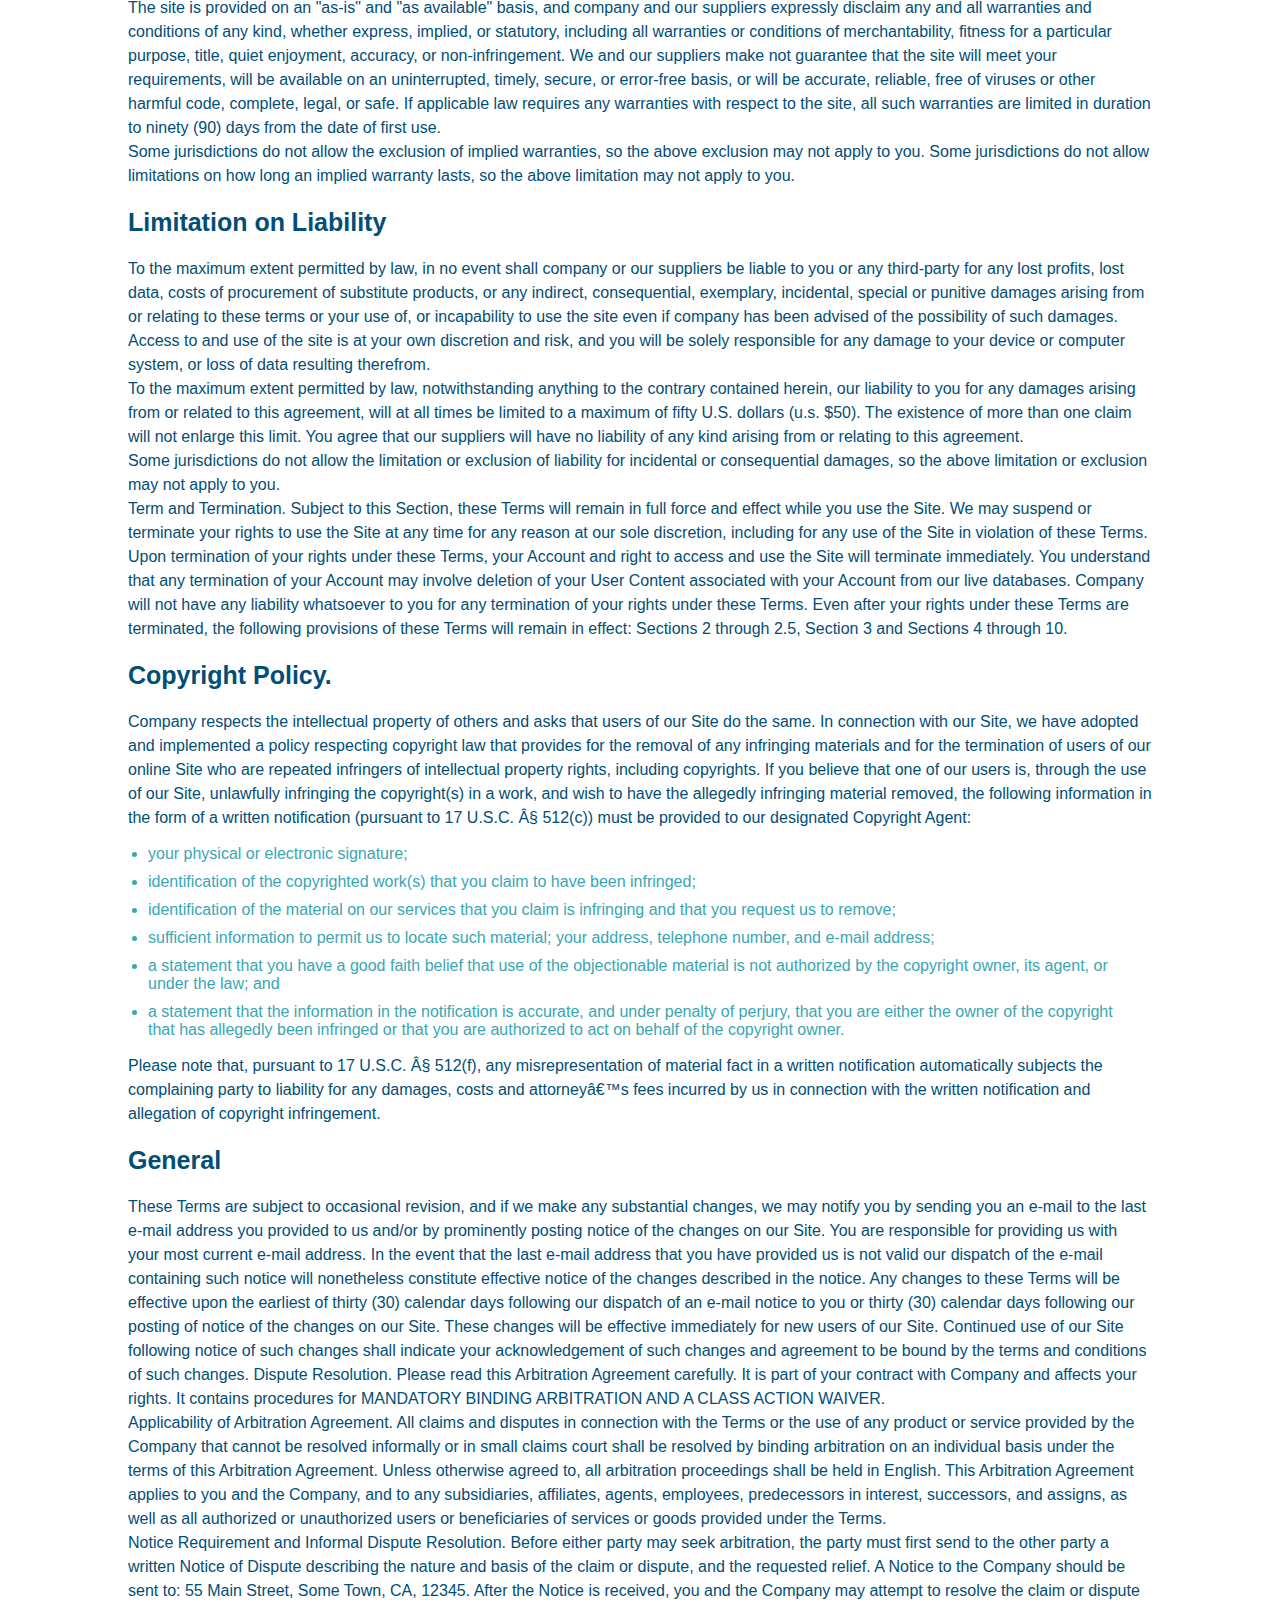
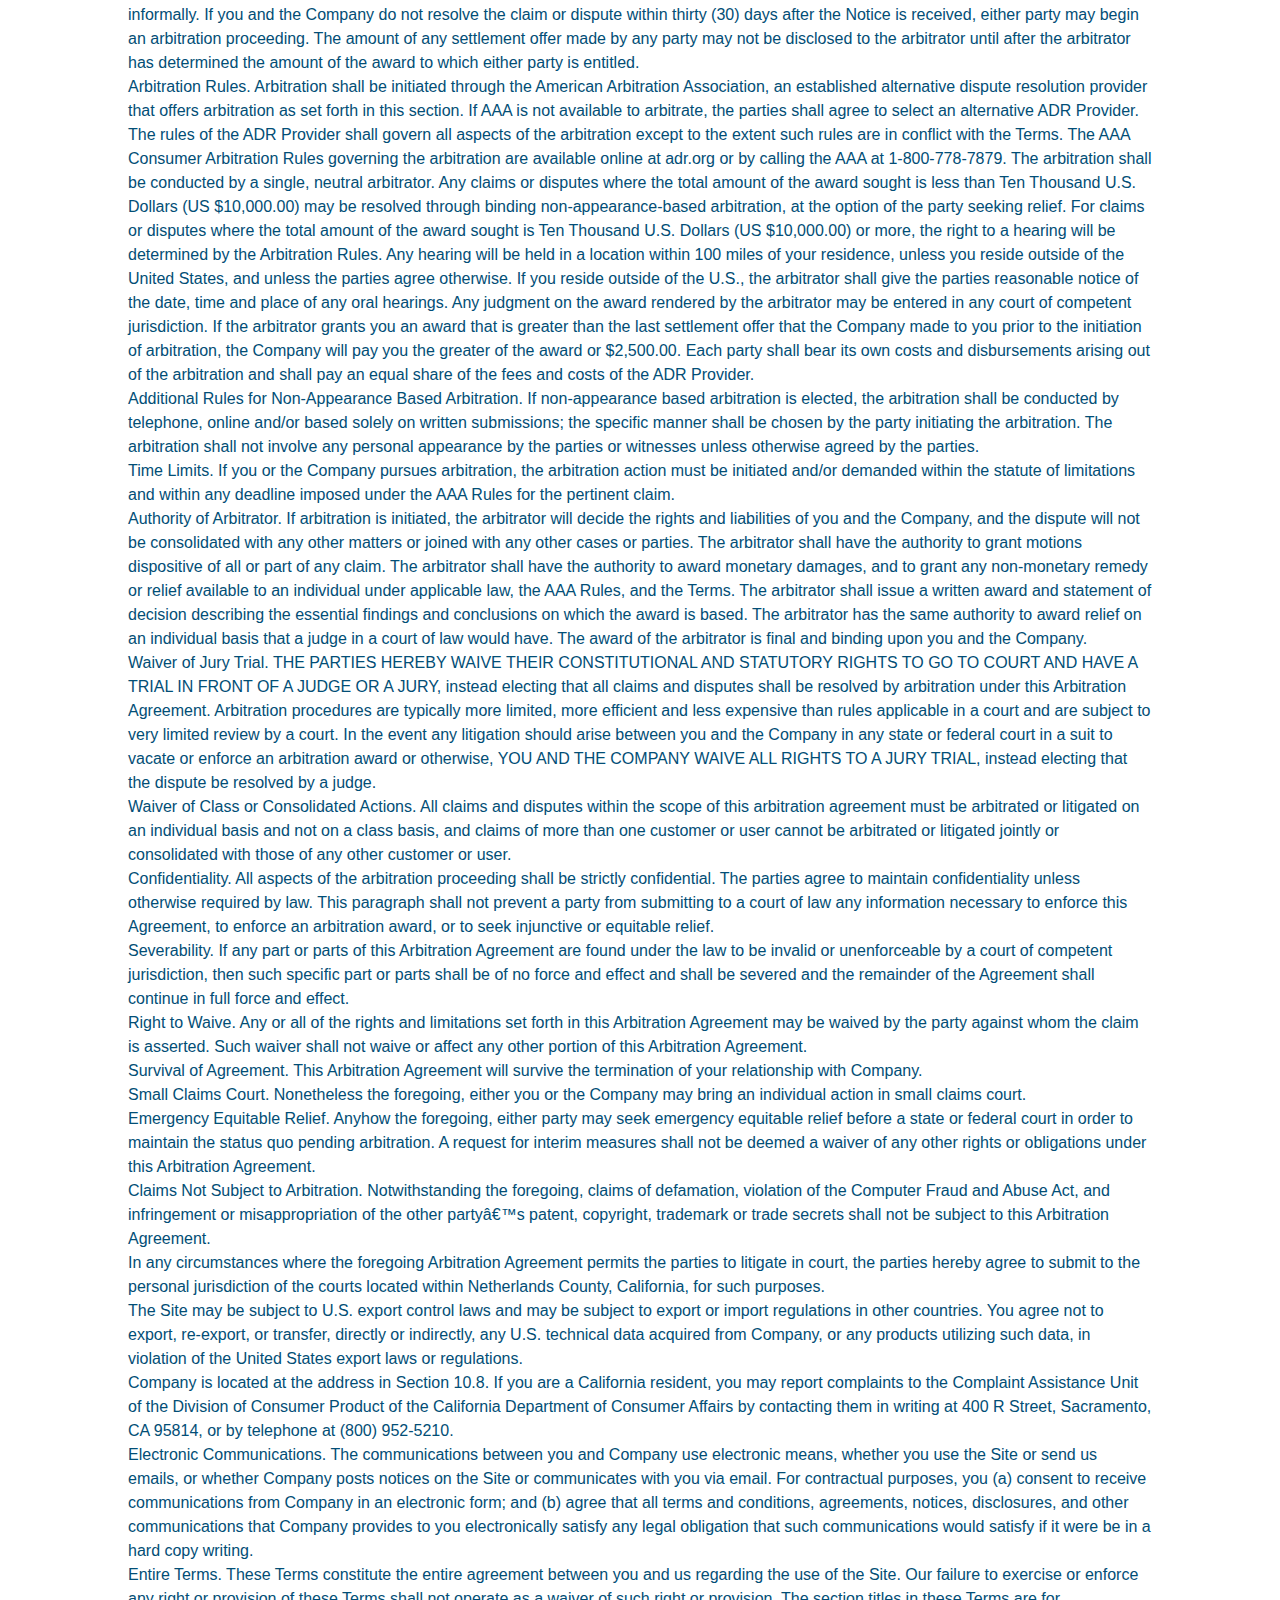
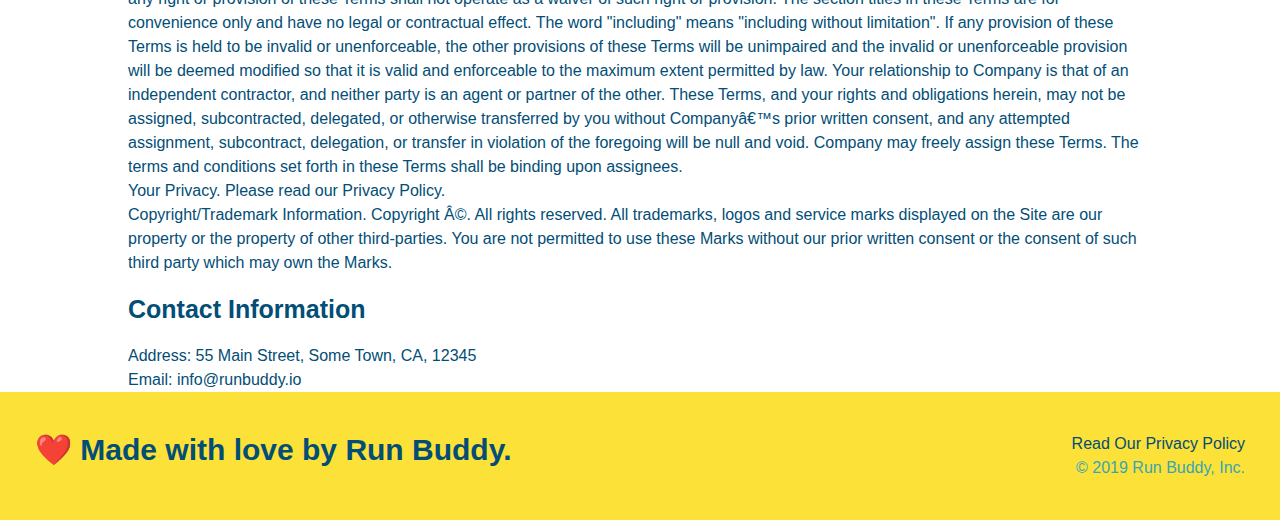
==== commit b1c30ca0: "2.3.4 added meta element to both html pages" ====
--- a/privacy-policy.html
+++ b/privacy-policy.html
@@ -2,6 +2,7 @@
 <html lang="en">
 <head>
     <meta charset="UTF-8">
+    <meta name="viewport" content="width=device-width, initial-scale=1.0" />
     <title>Privacy Policy - Run Buddy</title>
     <link rel="stylesheet" href="./assets/css/style.css">
     <link rel="stylesheet" href="./assets/css/seconadry-styles.css">
--- a/assets/css/style.css
+++ b/assets/css/style.css
@@ -1,3 +1,4 @@
+/* Global Section */
 * {
 margin: 0;
 padding: 0;
@@ -5,14 +6,52 @@
 }
 
 body {
-/* more on this crazy alphanumerical value in a minute! */
     color: #39a6b2;
     font-family: Helvetica, Arial, sans-serif;
 }
 
+section {
+    padding: 60px;
+}
+
+.section-title {
+    font-size: 55px;
+    color: #024e76;
+    border-bottom: 3px solid;
+    border-color: #39a6b2;
+    padding-bottom: 20px;
+    text-align: center;
+    margin: 0 auto 35px auto;
+    width: 50%;
+}
+
+.primary-border {
+    border-color: #fce138;
+}
+
+.secondary-border {
+    border-color: #39a6b2;
+}
+
+.text-left {
+    text-align: left;
+}
+
+.text-right {
+    text-align: right;
+}
+
+.flex-row {
+    display: flex;
+}
+
+/* Header Section */
 header {
     padding: 20px 35px;
     background-color: #39a6b2;
+    display: flex;
+    justify-content: space-between;
+    flex-wrap: wrap;
 }
 
 header h1 {
@@ -20,7 +59,6 @@
     font-size: 36px;
     color: #fce138;
     margin: 0;
-    display: inline;
 }
 
 header a {
@@ -29,64 +67,55 @@
 }
 
 header nav {
-    float: right;
     margin: 7px 0;
 }
 
-header nav ul li {
-    display: inline;
+header nav ul {
+    display: flex;
+    flex-wrap: wrap;
+    justify-content: space-between;
+    align-items: center;
+    list-style: none;
 }
 
 header nav ul li a {
     margin: 0 30px;
     font-weight: lighter;
-    font-size: 22px;
-}
-
-footer h2 {
-    display: inline;
-    color: #024e76;
-    font-size: 30px;
-    margin: 0;
-}
-
-footer {
-    background: #fce138;
-    width: 100%;
-    padding: 40px 35px;
-}
-
-footer div {
-    float: right;
-    line-height: 1.5;
-    text-align: right;
-}
-
-footer a {
-    color: #024e76;
-}
-
-section {
-    padding: 60px;
-}
-
+    font-size: 1.55vw;
+}
+
+/* Hero Section */
 .hero {
     background-image: url("../images/hero-bg.jpeg");
-    height: 600px;
     background-size: cover;
     background-position: center;
-    position: relative;
+    display: flex;
+    justify-content: center;
+    flex-wrap: wrap;
+}
+
+.hero-cta {
+    width: 35%;
+    text-align: right;
+    margin: 3.5%;
+    color: #fff;
+    font-size: 18px;
+    line-height: 1.3;
+}
+
+.hero-cta h2 {
+    font-style: italic;
+    font-size: 55px;
+    color: #fce138;
 }
 
 .hero-form {
     color: #024e76;
     background-color: #fce138;
     border: solid 3px #024e76;
-    width: 500px;
     padding: 20px;
-    position: absolute;
-    bottom: 120px;
-    right: 140px
+    width: 40%;
+    margin: 3.5%;
 }
 
 .hero-form p {
@@ -120,114 +149,111 @@
     font-size: 16px;
 }
 
-.intro {
-    text-align: center;
-}
-
+/* What We Do Section */
 .intro p {
     line-height: 1.7;
     color: #39a6b2;
     width: 80%;
     font-size: 20px;
     margin: 0 auto;
-}
-
-.section-title {
-    font-size: 55px;
-    color: #024e76;
-    margin-bottom: 35px;
-    padding: 0 100px 20px 100px;
-    border-bottom: 3px solid;
-    border-color: #39a6b2;
-    display: inline-block;
-}
-
-.primary-border {
-    border-color: #fce138;
-}
-
-.secondary-border {
-    border-color: #39a6b2;
-}
-
+    text-align: center;
+}
+
+/* What You Do Section */
 .steps {
-    text-align: center;
     background-color: #fce138;
 }
 
-.steps div {
-    margin-bottom: 80px;
-}
-
-.steps img {
-    width: 15%;
-    margin: 10px 0;
-}
-
-.steps h3 {
+.step {
+    margin: 50px auto;
+    padding-bottom: 50px;
+    width: 80%;
+    border-bottom: 1px solid #39a6b2;
+    display: flex;
+    flex-wrap: wrap;
+    align-items: center;
+    justify-content: space-between;
+  }
+
+.step h3 {
     color: #024e76;
     font-size: 46px;
-    margin-top: 10px;
-}
-
-.steps p {
+    flex: 1 30%;
+}
+
+.step-info {
+    flex: 2 70%;
+    display: flex;
+    flex-wrap: wrap;
+    align-items: center;
+}
+
+.step-text p {
     color: #39a6b2;
-}
-
-.steps span {
-    font-size: 38px;
-}
-
+    font-size: 18px;
+}
+
+.step-img {
+    flex: 1 12%;
+    margin-right: 20px;
+}
+
+.step-text {
+    flex: 12;
+}
+
+.step-img img {
+    max-width: 100%;
+}
+
+.step-text h4 {
+    font-size: 26px;
+    line-height: 1.5;
+    color: #024e76;
+}
+
+/* Meet The Trainers Section */
 .trainers {
-    text-align: center;
+    width: 100%;
+    margin: 0 auto;
+    display: flex;
+    flex-wrap: wrap;
+    justify-content: space-around;
 }
 
 .trainer {
-    width: 900px;
-    margin: 0 auto 30px auto;
+    margin: 20px;
     background: #024e76;
     color: #fce138;
-    overflow: auto;
+    flex: 1;
 }
 
 .trainer img {
-    width: 35%;
-    float: left;
+    width: 100%;
 }
 
 .trainer-bio {
-    padding: 35px;
-    float: left;
-    width: 65%;
-}
-
-.text-left {
-    text-align: left;
-}
-
-.text-right {
-    text-align: right;
+    padding: 25px;
+    line-height: 1.3;
 }
 
 .trainer-bio h3 {
-    font-size: 32px;
-    margin-bottom: 8px;
+    font-size: 28px;
 }
 
 .trainer-bio h4 {
     font-weight: lighter;
-    font-size: 26px;
-    margin-bottom: 25px;
+    font-size: 22px;
+    margin-bottom: 15px;
 }
 
 .trainer-bio p {
     font-size: 17px;
-    line-height: 1.3;
-}
-
+}
+
+/* Reach Out Section */
 .contact {
     background-color: #024e76;
-    text-align: center;
 }
 
 .contact h2 {
@@ -235,20 +261,21 @@
 }
 
 .contact-info {
-    overflow: auto;
+    display: flex;
+    justify-content: space-between;
+    flex-wrap: wrap;
+}
+
+.contact-info > * {
+    flex: 1;
+    margin: 15px;
 }
 
 .contact-info iframe {
-    width: 400px;
     height: 400px;
 }
 
 .contact-info div {
-    width: 410px;
-    display: inline-block;
-    vertical-align: top;
-    text-align: left;
-    margin: 30px 0 0 60px;
     color: white;
 }
 
@@ -260,10 +287,55 @@
 .contact-info p, .contact-info address {
     margin: 20px 0;
     line-height: 1.5;
-    font-size: 20px;
+    font-size: 16px;
     font-style: normal;
 }
 
 .contact-info a {
     color: #fce138;
-}+}
+
+.contact-form input, .contact-form textarea {
+    border: 1px solid #024e76;
+    display: block;
+    padding: 7px 15px;
+    font-size: 16px;
+    color: #024e76;
+    width: 100%;
+    margin-bottom: 15px;
+    margin-top: 5px;
+}
+
+.contact-form button {
+    width: 100%;
+    border: none;
+    background: #fce138;
+    text-align: center;
+    padding: 15px 0;
+    font-size: 16px;
+}
+
+/* Footer Section */
+footer {
+    display: flex;
+    justify-content: space-between;
+    flex-wrap: wrap;
+    background: #fce138;
+    width: 100%;
+    padding: 40px 35px;
+}
+
+footer h2 {
+    color: #024e76;
+    font-size: 30px;
+    margin: 0;
+}
+
+footer div {
+    line-height: 1.5;
+    text-align: right;
+}
+
+footer a {
+    color: #024e76;
+}
